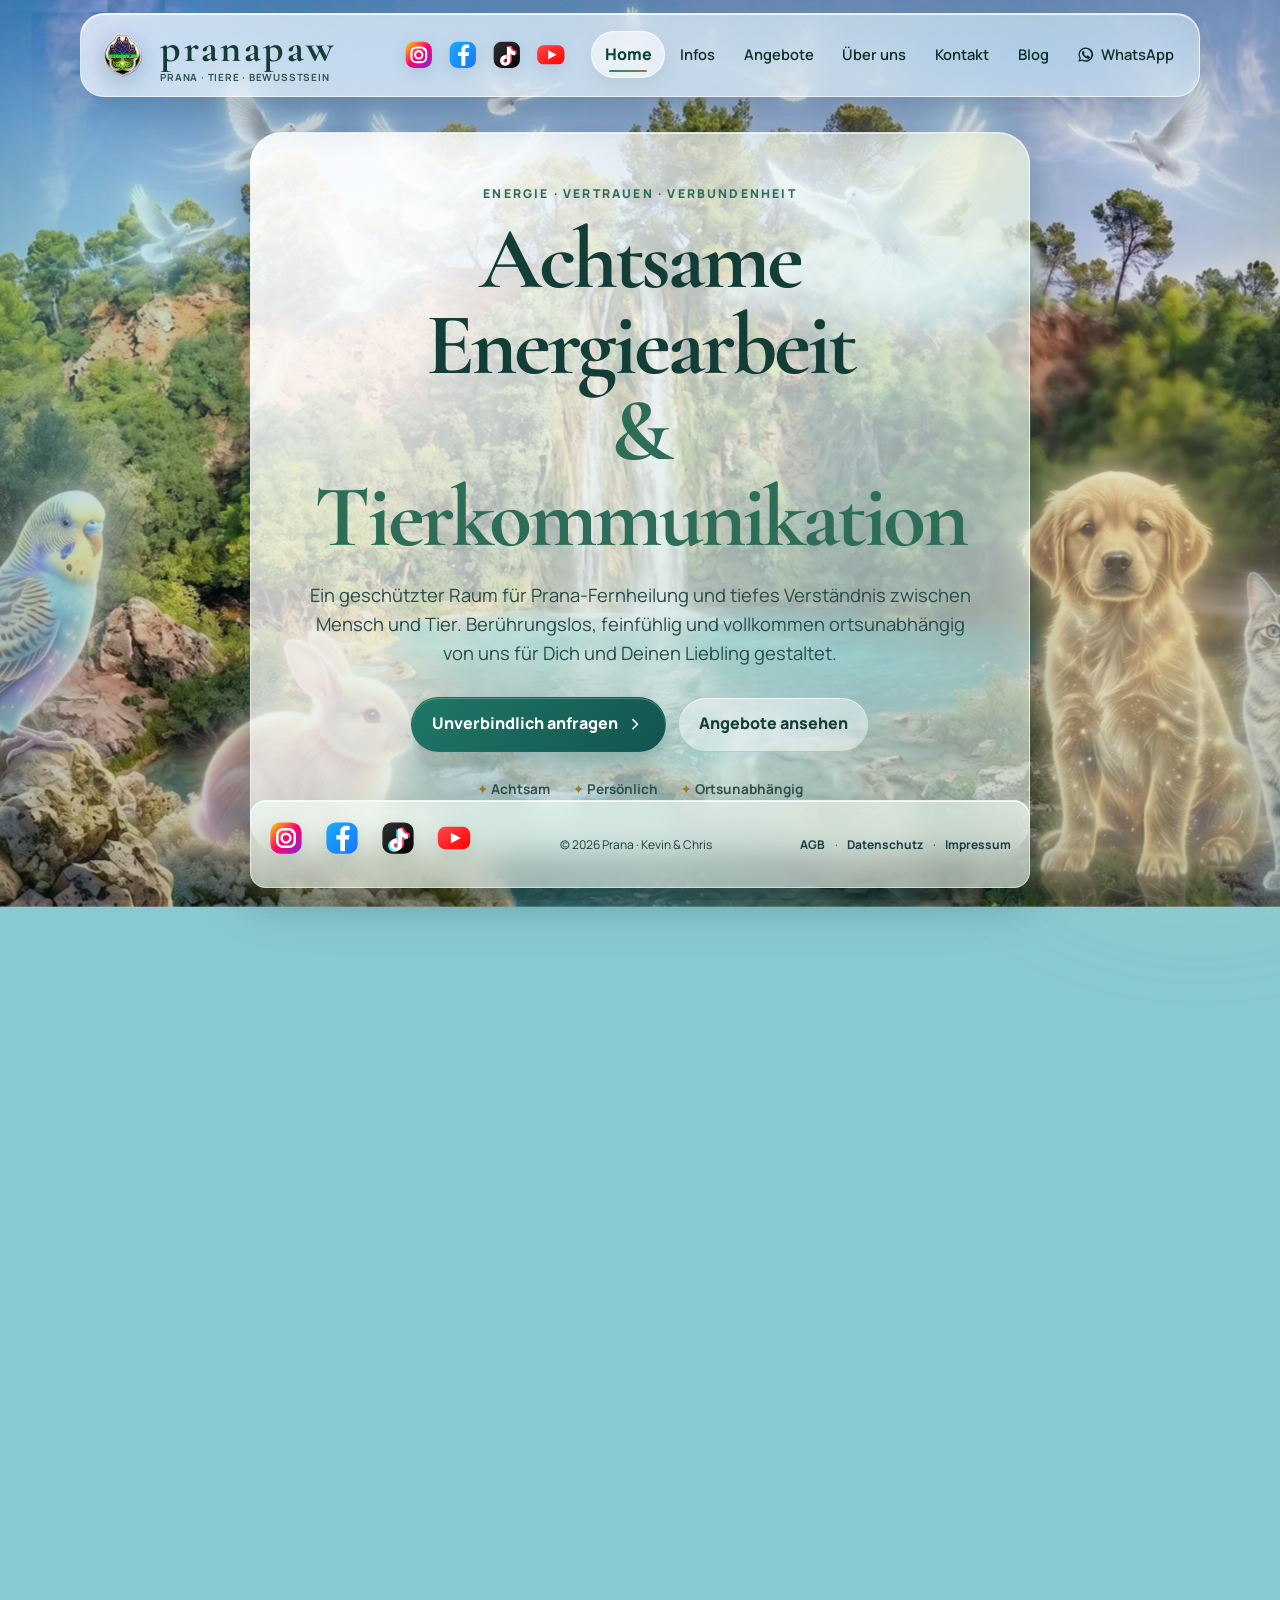
==== PRANAPAW/Webseite/index.html @ 528ae7ee "Update Google Tag (gtag.js) on website" ====
<!DOCTYPE html>

<html lang="de">
<head>
<!-- Google tag (gtag.js) -->
<script async src="https://www.googletagmanager.com/gtag/js?id=G-33EF6VWX2S"></script>
<script>
  window.dataLayer = window.dataLayer || [];
  function gtag(){dataLayer.push(arguments);}
  gtag('js', new Date());

  gtag('config', 'G-33EF6VWX2S');
</script>
<meta charset="utf-8"/>
<meta content="width=device-width, initial-scale=1, viewport-fit=cover" name="viewport"/>
<meta content="#173c35" name="theme-color"/>
<meta content="light" name="color-scheme"/>
<meta content="Prana Fernheilung und Tierkommunikation – achtsame, persönliche Begleitung für Mensch und Tier. Informationen, Angebote und Kontakt auf einen Blick." name="description"/>
<meta content="Prana, Fernheilung, Tierkommunikation, Energiearbeit, alternative Heilmethoden, energetische Begleitung, Podcast, Meditation, Mantren, Tagesimpulse" name="keywords"/>
<meta content="Kevin &amp; Chris" name="author"/>
<meta content="index,follow,max-image-preview:large" name="robots"/>
<meta content="website" property="og:type"/>
<meta content="de_DE" property="og:locale"/>
<meta content="Prana Fernheilung &amp; Tierkommunikation" property="og:title"/>
<meta content="Achtsame energetische Begleitung für Mensch und Tier." property="og:description"/>
<meta content="https://pranapaw.net/hintergrundbild.webp" property="og:image"/>
<meta content="Naturparadies mit Wasserfall, Vögeln und Haustieren" property="og:image:alt"/>
<meta content="summary_large_image" name="twitter:card"/>
<title>pranapaw | Achtsame Energiearbeit &amp; Tierkommunikation</title>
<link as="image" href="hintergrundbild.png" rel="preload" type="image/png"/>
<link as="image" href="pranapawlogon.png?v=12.0.0" rel="preload" type="image/png"/>
<link href="favicon.svg" rel="icon" type="image/svg+xml"/>
<link href="styles.css?v=13.0.0" rel="stylesheet"/>


<link href="https://pranapaw.net/" rel="canonical"/><link as="image" fetchpriority="high" href="hintergrundbild.webp" rel="preload" type="image/webp"/><script type="application/ld+json">{
  "@context": "https://schema.org",
  "@graph": [
    {
      "@type": "ProfessionalService",
      "@id": "https://pranapaw.net/#organization",
      "name": "pranapaw",
      "url": "https://pranapaw.net/",
      "logo": "https://pranapaw.net/pranapawlogon.webp",
      "image": "https://pranapaw.net/hintergrundbild.webp",
      "description": "Achtsame energetische Begleitung, Prana-Fernheilung und Tierkommunikation für Menschen und Tiere.",
      "founder": [
        {
          "@type": "Person",
          "name": "Kevin Maus"
        },
        {
          "@type": "Person",
          "name": "Chris"
        }
      ],
      "areaServed": [
        "DE",
        "AT",
        "CH"
      ],
      "availableLanguage": [
        "de"
      ],
      "address": {
        "@type": "PostalAddress",
        "addressLocality": "Wuppertal",
        "addressRegion": "Nordrhein-Westfalen",
        "addressCountry": "DE"
      }
    },
    {
      "@type": "WebSite",
      "@id": "https://pranapaw.net/#website",
      "url": "https://pranapaw.net/",
      "name": "pranapaw | Prana Fernheilung & Tierkommunikation",
      "publisher": {
        "@id": "https://pranapaw.net/#organization"
      }
    }
  ]
}</script>
<!-- Brevo Conversations / Tracker SDK -->
<script src="https://cdn.brevo.com/js/sdk-loader.js" async></script>
<script>
    // Version: 2.0
    window.Brevo = window.Brevo || [];
    Brevo.push([
        "init",
        {
            client_key: "kgikcm51mjjoqm9sl5q1edwg"
        }
    ]);
</script>
</head>
<body>
<!-- Global SVG definitions for 3D gradients -->
<svg aria-hidden="true" class="svg-defs" style="position: absolute; width: 0; height: 0; overflow: hidden;">
<defs>
<lineargradient id="facebook3d" x1="0%" x2="100%" y1="0%" y2="100%">
<stop offset="0%" stop-color="#18acfe"></stop>
<stop offset="100%" stop-color="#1877f2"></stop>
</lineargradient>
<lineargradient id="instagram3d" x1="0%" x2="100%" y1="0%" y2="100%">
<stop offset="0%" stop-color="#ffd600"></stop>
<stop offset="50%" stop-color="#ff0169"></stop>
<stop offset="100%" stop-color="#7a2bdb"></stop>
</lineargradient>
<lineargradient id="tiktok3d" x1="0%" x2="100%" y1="0%" y2="100%">
<stop offset="0%" stop-color="#333333"></stop>
<stop offset="100%" stop-color="#010101"></stop>
</lineargradient>
<lineargradient id="youtube3d" x1="0%" x2="100%" y1="0%" y2="100%">
<stop offset="0%" stop-color="#ff4a4a"></stop>
<stop offset="100%" stop-color="#ff0000"></stop>
</lineargradient>
</defs>
</svg>
<a class="skip-link" href="#main-content">Direkt zum Inhalt</a>
<div aria-hidden="true" class="site-background"></div>
<div aria-hidden="true" class="ambient ambient--one"></div>
<div aria-hidden="true" class="ambient ambient--two"></div>
<div aria-hidden="true" class="page-vignette"></div>
<header class="site-header" id="site-header">
<nav aria-label="Hauptnavigation" class="glass-nav">
<a aria-label="Zur Startseite von pranapaw" class="brand" data-nav-target="home" href="#home">
<span aria-hidden="true" class="brand__mark brand__mark--logo">
<img alt="" decoding="async" fetchpriority="high" height="512" src="pranapawlogon.webp" width="512"/>
</span>
<span class="brand__text">
<strong>pranapaw</strong>
<small>Prana · Tiere · Bewusstsein</small>
</span>
</a>
<!-- Header Social Network 3D Icons -->
<div aria-label="Social Media Kanäle" class="nav-socials">
<a aria-label="Instagram" class="nav-social-icon nav-social-icon--instagram" href="https://www.instagram.com/pranapaw/" rel="noopener noreferrer" target="_blank">
<svg aria-hidden="true" viewbox="0 0 64 64"><rect fill="url(#instagram3d)" height="50" rx="16" width="50" x="7" y="7"></rect><rect fill="none" height="28" rx="9" stroke="#fff" stroke-width="4" width="28" x="18" y="18"></rect><circle cx="32" cy="32" fill="none" r="7" stroke="#fff" stroke-width="4"></circle><circle cx="42.5" cy="21.5" fill="#fff" r="2.6"></circle></svg>
</a>
<a aria-label="Facebook" class="nav-social-icon nav-social-icon--facebook" href="https://www.facebook.com/profile.php?id=61591980972025" rel="noopener noreferrer" target="_blank">
<svg aria-hidden="true" viewbox="0 0 64 64"><rect fill="url(#facebook3d)" height="50" rx="15" width="50" x="7" y="7"></rect><path d="M36.8 53V34.5h6.3l.9-7.2h-7.2v-4.6c0-2.1.6-3.5 3.6-3.5h3.8v-6.4c-.7-.1-2.9-.3-5.6-.3-5.5 0-9.3 3.4-9.3 9.6v5.2H23v7.2h6.3V53h7.5Z" fill="#fff"></path></svg>
</a>
<a aria-label="TikTok" class="nav-social-icon nav-social-icon--tiktok" href="https://www.tiktok.com/@pranapaw.net?is_from_webapp=1&amp;sender_device=pc" rel="noopener noreferrer" target="_blank">
<svg aria-hidden="true" viewbox="0 0 64 64"><rect fill="url(#tiktok3d)" height="50" rx="15" width="50" x="7" y="7"></rect><path d="M37.5 17.2c1.2 5.2(4.2 8.3 9.4 9.1v7.2c-3.4.1-6.4-.9-9.2-2.9v12.7c0 7.8-8.5 12.5-15 8.5-7-4.3-5.7-15.1 2.1-18 1.8-.7 3.7-.8 5.6-.4v7.4c-3.8-1.2-6.7 1.6-5.8 4.4.7 2.2 3.4 3.1 5.2 1.7 1-.8 1.4-1.8 1.4-3.2V17.2h6.3Z" fill="#25f4ee" transform="translate(-2 1)"></path><path d="M39.5 16.2c1.2 5.2 4.2 8.3 9.4 9.1v7.2c-3.4.1-6.4-.9-9.2-2.9v12.7c0 7.8-8.5 12.5-15 8.5-7-4.3-5.7-15.1 2.1-18 1.8-.7 3.7-.8 5.6-.4v7.4c-3.8-1.2-6.7 1.6-5.8 4.4.7 2.2 3.4 3.1 5.2 1.7 1-.8 1.4-1.8 1.4-3.2V16.2h6.3Z" fill="#fe2c55" transform="translate(2 -1)"></path><path d="M38.5 16.7c1.2 5.2 4.2 8.3 9.4 9.1v7.2c-3.4.1-6.4-.9-9.2-2.9v12.7c0 7.8-8.5 12.5-15 8.5-7-4.3-5.7-15.1 2.1-18 1.8-.7 3.7-.8 5.6-.4v7.4c-3.8-1.2-6.7 1.6-5.8 4.4.7 2.2 3.4 3.1 5.2 1.7 1-.8 1.4-1.8 1.4-3.2V16.7h6.3Z" fill="#fff"></path></svg>
</a>
<a aria-label="YouTube" class="nav-social-icon nav-social-icon--youtube" href="https://www.youtube.com/channel/UCiZKtkiN6NNBimNv90Zta9g" rel="noopener noreferrer" target="_blank">
<svg aria-hidden="true" viewbox="0 0 64 64"><rect fill="url(#youtube3d)" height="36" rx="12" width="52" x="6" y="14"></rect><path d="M27 23.5 43 32 27 40.5v-17Z" fill="#fff"></path></svg>
</a>
</div>
<button aria-controls="primary-menu" aria-expanded="false" aria-label="Menü öffnen" class="menu-toggle" type="button">
<span></span>
<span></span>
<span></span>
</button>
<div class="nav-links" id="primary-menu">
<button aria-current="page" class="nav-link is-active" data-section="home" type="button">Home</button>
<button class="nav-link" data-section="infos" type="button">Infos</button>
<button class="nav-link" data-section="angebote" type="button">Angebote</button>
<button class="nav-link" data-section="ueber-uns" type="button">Über uns</button><button class="nav-link" data-section="kontakt" type="button">Kontakt</button>
<button class="nav-link" data-section="blog" type="button">Blog</button>
<button class="nav-link nav-link--whatsapp" data-section="whatsapp" type="button">
<svg aria-hidden="true" viewbox="0 0 24 24">
<path d="M12 2a9.8 9.8 0 0 0-8.5 14.8L2 22l5.4-1.4A10 10 0 1 0 12 2Zm0 17.9a8 8 0 0 1-4.1-1.1l-.3-.2-3.2.9.9-3.1-.2-.3A8 8 0 1 1 12 19.9Zm4.4-6c-.2-.1-1.4-.7-1.6-.8-.2-.1-.4-.1-.6.1-.2.2-.6.8-.8.9-.1.2-.3.2-.5.1-1.4-.7-2.4-1.4-3.3-3-.2-.3 0-.5.1-.6l.4-.5c.1-.2.2-.3.3-.5.1-.2 0-.4 0-.5l-.7-1.7c-.2-.4-.4-.4-.6-.4h-.5c-.2 0-.5.1-.7.3-.2.3-1 1-1 2.4 0 1.4 1 2.8 1.2 3 .1.2 2 3.1 4.9 4.3 1.8.8 2.5.8 3.4.7.5-.1 1.4-.6 1.6-1.1.2-.6.2-1 .2-1.1-.1-.2-.2-.2-.4-.3Z"></path>
</svg>
          WhatsApp
        </button>
</div>
</nav>
</header>
<main class="stage" id="main-content" tabindex="-1">
<section aria-labelledby="home-title" class="view is-active" data-view="" id="home">
<article class="glass-card glass-card--hero">
<p class="eyebrow">Energie · Vertrauen · Verbundenheit</p>
<h1 id="home-title">Achtsame Energiearbeit<br/><span>&amp; Tierkommunikation</span></h1>
<p class="lead">
          Ein geschützter Raum für Prana-Fernheilung und tiefes Verständnis zwischen Mensch und Tier. Berührungslos, feinfühlig und vollkommen ortsunabhängig von uns für Dich und Deinen Liebling gestaltet.
        </p>
<div class="hero-actions">
<button class="button button--primary" data-section-link="kontakt" type="button">
            Unverbindlich anfragen
            <svg aria-hidden="true" viewbox="0 0 24 24"><path d="m9 18 6-6-6-6"></path></svg>
</button>
<button class="button button--ghost" data-section-link="angebote" type="button">Angebote ansehen</button>
</div>
<div aria-label="Unsere Werte" class="trust-row">
<span><i aria-hidden="true">✦</i> Achtsam</span>
<span><i aria-hidden="true">✦</i> Persönlich</span>
<span><i aria-hidden="true">✦</i> Ortsunabhängig</span>
</div>
</article>
<!-- 1. SO FUNKTIONIERT ES (ABLAUF) -->
<article class="glass-card glass-card--wide" style="margin-top: 1.5rem;">
<p class="eyebrow">Ablauf</p>
<h2>Wie läuft eine Fernheilung oder Tierkommunikation ab?</h2>
<p class="section-intro" style="margin-bottom: 1.5rem;">
          Da wir auf energetischer Ebene arbeiten, spielt physische Distanz keine Rolle. Alles funktioniert bequem und stressfrei für Mensch und Tier von zu Hause aus.
        </p>
<div class="steps-grid" style="display: grid; grid-template-columns: repeat(auto-fit, minmax(240px, 1fr)); gap: 1.25rem;">
<div class="step-item" style="background: rgba(255, 255, 255, 0.35); padding: 1.25rem; border-radius: 1rem; border: 1px solid rgba(23, 60, 53, 0.08); box-shadow: inset 0 1px 0 rgba(255,255,255,0.5);">
<div class="step-num" style="font-size: 1.8rem; font-weight: 800; color: var(--forest-bright); margin-bottom: 0.5rem;">01</div>
<h4 style="margin-bottom: 0.5rem; color: var(--forest);">Unverbindliche Erstanfrage</h4>
<p style="font-size: 0.9rem; color: var(--ink-soft); line-height: 1.5; margin: 0;">Schildere uns ganz einfach Dein Anliegen oder das Deines Tiers per WhatsApp oder E-Mail.</p>
</div>
<div class="step-item" style="background: rgba(255, 255, 255, 0.35); padding: 1.25rem; border-radius: 1rem; border: 1px solid rgba(23, 60, 53, 0.08); box-shadow: inset 0 1px 0 rgba(255,255,255,0.5);">
<div class="step-num" style="font-size: 1.8rem; font-weight: 800; color: var(--forest-bright); margin-bottom: 0.5rem;">02</div>
<h4 style="margin-bottom: 0.5rem; color: var(--forest);">Verbindung &amp; Durchführung</h4>
<p style="font-size: 0.9rem; color: var(--ink-soft); line-height: 1.5; margin: 0;">Wir verbinden uns feinfühlig aus der Ferne mit Deinem Tier oder Deinem Energiefeld. Keine Anreise nötig.</p>
</div>
<div class="step-item" style="background: rgba(255, 255, 255, 0.35); padding: 1.25rem; border-radius: 1rem; border: 1px solid rgba(23, 60, 53, 0.08); box-shadow: inset 0 1px 0 rgba(255,255,255,0.5);">
<div class="step-num" style="font-size: 1.8rem; font-weight: 800; color: var(--forest-bright); margin-bottom: 0.5rem;">03</div>
<h4 style="margin-bottom: 0.5rem; color: var(--forest);">Protokoll &amp; Feedback</h4>
<p style="font-size: 0.9rem; color: var(--ink-soft); line-height: 1.5; margin: 0;">Du erhältst ein detailliertes Gesprächsprotokoll bzw. wir besprechen die Veränderungen gemeinsam.</p>
</div>
</div>
</article>
<!-- 2. HÄUFIGE FRAGEN (FAQ) -->
<article class="glass-card glass-card--wide" style="margin-top: 1.5rem; margin-bottom: 1.5rem;">
<p class="eyebrow">Fragen &amp; Antworten</p>
<h2>Häufig gestellte Fragen (FAQ)</h2>
<div class="faq-accordion" style="margin-top: 1.25rem; display: flex; flex-direction: column; gap: 0.75rem;">
<details class="faq-item" style="background: rgba(255, 255, 255, 0.35); border-radius: 0.75rem; border: 1px solid rgba(23, 60, 53, 0.08); padding: 1rem; box-shadow: inset 0 1px 0 rgba(255,255,255,0.5); cursor: pointer; transition: background 0.3s;">
<summary style="font-weight: 700; color: var(--forest); outline: none; list-style: none; display: flex; justify-content: space-between; align-items: center;">
<span>Wie kann Tierkommunikation aus der Ferne funktionieren?</span>
<span class="faq-arrow" style="font-size: 0.8rem; transition: transform 0.3s; color: var(--forest-bright);">▼</span>
</summary>
<p style="margin-top: 0.5rem; font-size: 0.9rem; color: var(--ink-soft); line-height: 1.5; cursor: default; margin-bottom: 0;">
              Intuitive Tierkommunikation nutzt feinstoffliche Schwingungen und Telepathie auf Herzens- und Frequenzebene. Da diese Energie grenzenlos wirkt, spielen Entfernungen keine Rolle – wir benötigen lediglich ein Foto, den Namen und das Alter Deines Tiers, um uns mit ihm zu verbinden.
            </p>
</details>
<details class="faq-item" style="background: rgba(255, 255, 255, 0.35); border-radius: 0.75rem; border: 1px solid rgba(23, 60, 53, 0.08); padding: 1rem; box-shadow: inset 0 1px 0 rgba(255,255,255,0.5); cursor: pointer; transition: background 0.3s;">
<summary style="font-weight: 700; color: var(--forest); outline: none; list-style: none; display: flex; justify-content: space-between; align-items: center;">
<span>Was ist der Unterschied zwischen Reiki und Pranaheilung?</span>
<span class="faq-arrow" style="font-size: 0.8rem; transition: transform 0.3s; color: var(--forest-bright);">▼</span>
</summary>
<p style="margin-top: 0.5rem; font-size: 0.9rem; color: var(--ink-soft); line-height: 1.5; cursor: default; margin-bottom: 0;">
              Während beim Reiki die universelle Lebensenergie meist durch das Auflegen der Hände kanalisiert wird, arbeitet die Pranaheilung (nach Grandmaster Choa Kok Sui) vollkommen berührungslos. Sie basiert auf dem gezielten Reinigen (Cleansing) des Energiekörpers von verbrauchter Energie vor der eigentlichen Energetisierung (Energizing).
            </p>
</details>
<details class="faq-item" style="background: rgba(255, 255, 255, 0.35); border-radius: 0.75rem; border: 1px solid rgba(23, 60, 53, 0.08); padding: 1rem; box-shadow: inset 0 1px 0 rgba(255,255,255,0.5); cursor: pointer; transition: background 0.3s;">
<summary style="font-weight: 700; color: var(--forest); outline: none; list-style: none; display: flex; justify-content: space-between; align-items: center;">
<span>Muss mein Tier während der Fernheilung ruhig liegen?</span>
<span class="faq-arrow" style="font-size: 0.8rem; transition: transform 0.3s; color: var(--forest-bright);">▼</span>
</summary>
<p style="margin-top: 0.5rem; font-size: 0.9rem; color: var(--ink-soft); line-height: 1.5; cursor: default; margin-bottom: 0;">
              Nein. Da die Arbeit rein energetisch auf feinstofflicher Ebene stattfindet, kann Dein Tier währenddessen schlafen, fressen oder spielen. Wir stimmen den Zeitpunkt der Sitzung jedoch gerne so ab, dass Euer Tier sich in einer entspannten Umgebung befindet.
            </p>
</details>
</div>
</article>
<aside aria-label="Willkommensgruß" class="floating-note">
<span aria-hidden="true" class="floating-note__icon">✧</span>
<div>
<strong>Schön, dass Du da bist.</strong>
<p>Kevin &amp; Chris begleiten Dich mit Ruhe, Respekt und offenem Herzen.</p>
</div>
</aside>
</section>
<section aria-labelledby="infos-title" class="view" data-view="" hidden="" id="infos">
<article class="glass-card glass-card--wide">
<p class="eyebrow">Wissen · Erfahrung · Vertrauen</p>
<h2 id="infos-title">Prana, Fernheilung &amp; Tierkommunikation verständlich erklärt.</h2>
<p class="section-intro">
          Hier findest Du die wichtigsten Grundlagen unserer Arbeit. Jeder Bereich öffnet einen eigenen
          Detailtext, damit Du Dich in Ruhe informieren kannst.
        </p>
<div class="info-accordion" data-accordion="">
<article class="info-panel is-open">
<button aria-expanded="true" class="info-panel__trigger" type="button">
<span>
<small>01</small>
<strong>Was ist Pranaenergie?</strong>
</span>
<span aria-hidden="true" class="info-panel__plus">+</span>
</button>
<div class="info-panel__content">
<p>
                Prana ist ein traditioneller Begriff für die feinstoffliche Lebensenergie, die in vielen
                spirituellen und energetischen Lehren als verbindende Kraft des Lebens beschrieben wird.
                Sie wird mit Vitalität, innerer Balance, Bewusstsein und Regeneration in Verbindung gebracht.
              </p>
<p>
                In unserer Arbeit verstehen wir Prana als achtsamen Fokus auf das energetische Wohlbefinden.
                Dabei geht es nicht um Druck oder starre Vorstellungen, sondern um Wahrnehmung, Ausgleich,
                Ruhe und die Stärkung eigener Ressourcen.
              </p>
</div>
</article>
<article class="info-panel">
<button aria-expanded="false" class="info-panel__trigger" type="button">
<span>
<small>02</small>
<strong>Wie funktioniert Fernheilung?</strong>
</span>
<span aria-hidden="true" class="info-panel__plus">+</span>
</button>
<div class="info-panel__content" hidden="">
<p>
                Fernheilung beschreibt eine energetische Begleitung, bei der kein gemeinsamer Ort nötig ist.
                Nach einem Vorgespräch richten wir die Aufmerksamkeit auf das vereinbarte Anliegen und arbeiten
                mit Intention, Wahrnehmung, Visualisierung und energetischen Impulsen.
              </p>
<p>
                Der Ablauf ist ruhig und transparent: Anliegen klären, Termin vereinbaren, energetische Sitzung
                durchführen und anschließend Rückmeldung geben. Die Erfahrung ist individuell und kann als
                entspannend, klärend oder stärkend wahrgenommen werden.
              </p>
</div>
</article>
<article class="info-panel">
<button aria-expanded="false" class="info-panel__trigger" type="button">
<span>
<small>03</small>
<strong>Was versteht man unter Tierkommunikation?</strong>
</span>
<span aria-hidden="true" class="info-panel__plus">+</span>
</button>
<div class="info-panel__content" hidden="">
<p>
                Tierkommunikation ist ein intuitiver, achtsamer Zugang zur Wahrnehmung eines Tieres. Im Mittelpunkt
                stehen mögliche Gefühle, Bedürfnisse, Bilder, Stimmungen oder Botschaften, die in einem konzentrierten
                inneren Dialog empfangen und anschließend verständlich zusammengefasst werden.
              </p>
<p>
                Sie kann dabei helfen, Situationen aus einer neuen Perspektive zu betrachten, ersetzt jedoch niemals
                tierärztliche Diagnostik, Training oder verhaltensmedizinische Unterstützung.
              </p>
</div>
</article>
<article class="info-panel">
<button aria-expanded="false" class="info-panel__trigger" type="button">
<span>
<small>04</small>
<strong>Wer ist Kevin &amp; Chris?</strong>
</span>
<span aria-hidden="true" class="info-panel__plus">+</span>
</button>
<div class="info-panel__content info-panel__content--portrait" hidden="">
<figure class="couple-portrait couple-portrait--info">
<div aria-hidden="true" class="couple-portrait__energy"></div>
<img alt="Kevin und Chris, das Team hinter pranapaw" decoding="async" height="543" loading="lazy" src="kevin-chris-pranapaw.webp" width="724"/>
<figcaption>
<strong>Kevin &amp; Chris</strong>
<span>Gemeinsam hinter pranapaw.</span>
</figcaption>
</figure>
<div class="info-panel__bio">
<p>
                Kevin und Chris verbinden ihre Erfahrungen in energetischer Arbeit, intuitiver Wahrnehmung,
                Tierkommunikation und persönlicher Begleitung. Im Vordergrund stehen Respekt, Ehrlichkeit,
                Achtsamkeit und ein verantwortungsvoller Umgang mit sensiblen Themen.
              </p>
<p>
                Jede Begleitung wird individuell abgestimmt. Wir hören zu, stellen klare Fragen und schaffen einen
                ruhigen Rahmen, in dem Mensch und Tier gleichermaßen gesehen werden.
              </p>
</div>
</div>
</article>
</div>
<div class="notice">
<strong>Wichtiger Hinweis:</strong>
          Unsere Leistungen ersetzen keine ärztliche, tierärztliche, psychotherapeutische oder heilpraktische Diagnose und Behandlung.
        </div>
</article>
</section>
<section aria-labelledby="angebote-title" class="view" data-view="" hidden="" id="angebote">
<article class="glass-card glass-card--wide">
<p class="eyebrow">Unsere Angebote</p>
<h2 id="angebote-title">Energetische Begleitung, abgestimmt auf Dich und Dein Tier.</h2>
<p class="section-intro">
          Unsere Leistungen können einzeln oder individuell kombiniert werden. Umfang und Ablauf stimmen wir
          vorab persönlich mit Dir ab.
        </p>
<div class="services-grid">
<article class="service-card service-card--large">
<div aria-hidden="true" class="service-card__symbol">✦</div>
<div>
<span class="tag">Prana</span>
<h3>Prana Fernheilung</h3>
<p>Energetische Unterstützung für Ausgleich, Schutz, Reinigung und Orientierung.</p>
<ul>
<li>Schutzschild</li>
<li>Chakrenausgleich</li>
<li>Auraausgleich</li>
<li>Clearing</li>
<li>Universelle Beratung</li>
</ul>
</div>
<button class="text-link" data-section-link="kontakt" type="button">Individuell anfragen <span>→</span></button>
</article>
<article class="service-card">
<div aria-hidden="true" class="service-card__symbol">◇</div>
<div>
<span class="tag">Tier &amp; Seele</span>
<h3>Tierkommunikation &amp; Channeln</h3>
<p>Intuitive Wahrnehmung von Stimmungen, Bedürfnissen, Botschaften und energetischen Zusammenhängen.</p>
</div>
<button class="text-link" data-section-link="kontakt" type="button">Gespräch anfragen <span>→</span></button>
</article>
<article class="service-card">
<div aria-hidden="true" class="service-card__symbol">☼</div>
<div>
<span class="tag">Einweihungen</span>
<h3>Energie-Einweihungen</h3>
<p>Individuell begleitete Einweihungen und vertiefende Energiearbeit.</p>
<ul>
<li>Reiki</li>
<li>Prana</li>
<li>Living Water</li>
<li>weitere Systeme nach Absprache</li>
</ul>
</div>
<button class="text-link" data-section-link="kontakt" type="button">Mehr erfahren <span>→</span></button>
</article>
<article class="service-card">
<div aria-hidden="true" class="service-card__symbol">◌</div>
<div>
<span class="tag">Individuell</span>
<h3>Kundenangepasste Meditationen</h3>
<p>Persönlich entwickelte Meditationen für ein bestimmtes Thema, Ziel oder einen Lebensabschnitt.</p>
</div>
<button class="text-link" data-section-link="kontakt" type="button">Meditation anfragen <span>→</span></button>
</article>
<article class="service-card">
<div aria-hidden="true" class="service-card__symbol">☾</div>
<div>
<span class="tag">Innere Reisen</span>
<h3>Traumreisen</h3>
<p>Geführte imaginative Reisen für Entspannung, innere Bilder, Ressourcen und neue Perspektiven.</p>
</div>
<button class="text-link" data-section-link="kontakt" type="button">Traumreise anfragen <span>→</span></button>
</article>
<article class="service-card">
<div aria-hidden="true" class="service-card__symbol">ॐ</div>
<div>
<span class="tag">Klang &amp; Fokus</span>
<h3>Mantren</h3>
<p>Persönlich abgestimmte Mantren für Konzentration, Ausrichtung, Ruhe und tägliche Praxis.</p>
</div>
<button class="text-link" data-section-link="kontakt" type="button">Mantra anfragen <span>→</span></button>
</article>
</div>
</article>
</section>
<section aria-labelledby="manifest-heading" class="view" data-view="" hidden="" id="ueber-uns">
<article class="glass-card glass-card--wide glass-card--manifest">
<header class="manifest-header">
<p class="eyebrow">Unser Leitsatz &amp; unsere Haltung</p>
<h2 id="manifest-heading">Liebe ist für uns die Antwort auf alle Fragen des Lebens.</h2>
<p class="manifest-deck">Ein Versprechen an Menschen, Tiere und die gesamte Schöpfung.</p>
</header>
<div class="manifest-layout">
<div class="manifest-content">
<blockquote class="manifest-quote">
<p>Wir glauben, dass Liebe, Dankbarkeit, Demut und Empathie selbst in den dunkelsten Momenten ein Licht entzünden können. Wo Hoffnung verloren scheint, kann ein aufrichtiges Herz der erste Schritt zu neuer Zuversicht sein.</p>
</blockquote>
<p>Wir glauben, dass das, was ewig ist und aus dem alles entstanden ist, auch heute in jedem Menschen, jedem Tier und in der gesamten Schöpfung gegenwärtig ist. Diese göttliche Verbundenheit erinnert uns daran, dass wir niemals wirklich voneinander getrennt oder allein sind.</p>
<div class="manifest-highlight-box">
<p><strong>Wir wissen, dass wir nicht die ganze Welt retten können.</strong> Doch wir glauben daran, dass jeder Mensch durch sein eigenes Leben ein Licht für andere sein kann. Wenn wir mit Liebe, Mitgefühl und Aufrichtigkeit vorangehen, können wir Menschen inspirieren und Hoffnung schenken. Oft genügt schon eine einzige Begegnung, um einen neuen Gedanken oder einen neuen Weg entstehen zu lassen.</p>
</div>
<p>Es geht für uns nicht darum, möglichst viel zu leisten oder möglichst viel zu bewirken. Viel wichtiger ist es, die Liebe und Dankbarkeit, die wir in unserem Herzen tragen, als Menschen, als Brüder, als Schwestern, als Freunde und als Begleiter ehrlich auszudrücken und mit anderen zu teilen.</p>
<p>Unser Wunsch ist es, mit Mitgefühl, Achtsamkeit und Liebe zu leben, zu lernen und anderen zu dienen – in dem Bewusstsein, dass jede liebevolle Begegnung die Welt ein kleines Stück heller machen kann.</p>
<p class="manifest-footer-text">Möge unser Leben und unser Wirken dazu beitragen, mehr Frieden, Hoffnung und Liebe in diese Welt zu bringen.</p>
<p class="manifest-amen">Amen.</p>
</div>
<figure class="couple-portrait couple-portrait--manifest">
<div aria-hidden="true" class="couple-portrait__energy"></div>
<img alt="Kevin und Chris sitzen gemeinsam auf einer Bank in einem sonnigen Wald" decoding="async" height="543" loading="lazy" src="kevin-chris-pranapaw.webp" width="724"/>
<figcaption>
<strong>Kevin &amp; Chris</strong>
<span>In Liebe &amp; Dankbarkeit für Dich und Dein Tier.</span>
</figcaption>
</figure>
</div>
<div class="manifest-actions">
<button class="button button--primary" data-section-link="kontakt" type="button">Persönlich Kontakt aufnehmen</button>
<button class="button button--ghost" data-section-link="angebote" type="button">Unsere Angebote ansehen</button>
</div>
</article>
</section><section aria-labelledby="kontakt-title" class="view" data-view="" hidden="" id="kontakt">
<article class="glass-card glass-card--contact">
<div class="contact-copy">
<p class="eyebrow">Persönlich für Dich da</p>
<h2 id="kontakt-title">Erzähl uns, was Dich bewegt.</h2>
<p>
            Sende uns eine unverbindliche Nachricht. Wir melden uns persönlich und besprechen in Ruhe,
            welcher nächste Schritt passend sein könnte.
          </p>
<div class="contact-facts">
<span><strong>Antwortzeit</strong> meist innerhalb von 48 Stunden</span>
<span><strong>Begleitung</strong> ortsunabhängig im deutschsprachigen Raum</span>
</div>
</div>
<form action="https://api.web3forms.com/submit" class="contact-form" id="contact-form" method="POST" novalidate="">
<input name="access_key" type="hidden" value="5f0d55ef-acdb-48d1-9844-66f8c4696e7a"/>
<input name="subject" type="hidden" value="Neue Anfrage über pranapaw.net"/>
<input name="from_name" type="hidden" value="pranapaw Website"/>
<input aria-hidden="true" autocomplete="off" class="botcheck" name="botcheck" tabindex="-1" type="checkbox"/>

<div class="field-row">
<label class="field">
<span>Name</span>
<input autocomplete="name" minlength="2" name="name" required="" type="text"/>
<small>Bitte gib Deinen Namen ein.</small>
</label>
<label class="field">
<span>E-Mail</span>
<input autocomplete="email" inputmode="email" name="email" required="" spellcheck="false" type="email"/>
<small>Bitte gib eine gültige E-Mail-Adresse ein.</small>
</label>
</div>
<label class="field">
<span>Worum geht es?</span>
<select name="topic" required="">
<option value="">Bitte auswählen</option>
<option>Prana Fernheilung</option>
<option>Tierkommunikation</option>
<option>Kombinierte Begleitung</option>
<option>Allgemeine Frage</option>
</select>
<small>Bitte wähle ein Thema aus.</small>
</label>
<label class="field">
<span>Deine Nachricht</span>
<textarea maxlength="2000" minlength="10" name="message" required="" rows="5"></textarea>
<small>Bitte schreibe mindestens 10 Zeichen.</small>
</label>
<label class="consent">
<input name="privacy" required="" type="checkbox"/>
<span>Ich habe die <a data-legal="datenschutz" href="#datenschutz">Datenschutzhinweise</a> gelesen und stimme der Verarbeitung meiner Angaben zur Kontaktaufnahme zu.</span>
</label>
<button class="button button--primary button--full" data-submit-label="Nachricht senden" type="submit">Nachricht senden</button>
<p aria-live="polite" class="form-status" id="form-status" role="status"></p>
</form>
</article>
</section>
<section aria-labelledby="blog-title" class="view" data-view="" hidden="" id="blog">
<article class="glass-card glass-card--wide blog-shell">
<!-- 1. HERO-BEREICH -->
<div class="blog-hero">
<div class="blog-hero__content">
<span class="eyebrow eyebrow--hero">pranapaw Blog</span>
<h2 class="blog-hero__title" id="blog-title">Impulse &amp; Wissen für Mensch, Tier und Seele</h2>
<p class="section-intro blog-hero__intro">
              Entdecke zeitlose Gedanken, Meditationen und fachliche Begleitung rund um feinstoffliche Energiearbeit, Tierkommunikation und einen bewussten Lebensweg.
            </p>
<div aria-label="Unsere Formate" class="trust-row trust-row--blog">
<span>🌿 Impulse</span>
<span>🎙️ Podcasts</span>
<span>🙏 Stille</span>
<span>📖 Weisheiten</span>
</div>
</div>
</div>
<!-- 2. IMPULS DES TAGES (INTERAKTIV) -->
<section aria-labelledby="impuls-heading" class="blog-section blog-section--impuls">
<h3 class="blog-section__title" id="impuls-heading">🌿 Impuls des Tages</h3>
<div aria-label="Tagesimpulse" class="blog-tabs" role="tablist">
<button aria-controls="panel-podcast" aria-selected="true" class="tab-trigger is-active" id="tab-podcast" role="tab">🎙️ Podcast</button>
<button aria-controls="panel-impuls" aria-selected="false" class="tab-trigger" id="tab-impuls" role="tab">🌿 Tagesimpuls</button>
<button aria-controls="panel-zitat" aria-selected="false" class="tab-trigger" id="tab-zitat" role="tab">❤️ Zitat</button>
<button aria-controls="panel-meditation" aria-selected="false" class="tab-trigger" id="tab-meditation" role="tab">🙏 Meditation</button>
<button aria-controls="panel-gedanke" aria-selected="false" class="tab-trigger" id="tab-gedanke" role="tab">📖 Gedanke</button>
<button aria-controls="panel-hauptartikel" aria-selected="false" class="tab-trigger" id="tab-hauptartikel" role="tab">📖 Fachbeitrag</button>
</div>
<div class="blog-tab-content">
<div aria-labelledby="tab-impuls" class="tab-panel" hidden="" id="panel-impuls" role="tabpanel">
<div aria-hidden="true" class="lotus-visual">❀</div>
<h4>Die heilende Kraft des Prana</h4>
<p>Prana ist die universelle Lebensenergie, die uns und unsere Tiere belebt. Wenn wir lernen, dieses unsichtbare Feld zu harmonisieren, können sich körperliche und emotionale Blockaden auf natürliche Weise lösen.</p>
<button class="text-link" data-blog-open="tagesimpuls-herzsprache" type="button">Impuls vollständig lesen <span>→</span></button>
</div>
<div aria-labelledby="tab-zitat" class="tab-panel" hidden="" id="panel-zitat" role="tabpanel">
<div aria-hidden="true" class="quote-visual">“</div>
<h4>Zitat des Tages: Energie folgt der Aufmerksamkeit</h4>
<blockquote class="blog-blockquote">
                "Wo deine Aufmerksamkeit hinströmt, dorthin fließt auch deine Lebenskraft."
              </blockquote>
<p class="quote-comment">— Grandmaster Choa Kok Sui. Ein universeller Leitspruch für bewusste Heilung und energetische Arbeit im Alltag.</p>
<button class="text-link" data-blog-open="zitat-lehrer" type="button">Gedanken zum Zitat lesen <span>→</span></button>
</div>
<div aria-labelledby="tab-meditation" class="tab-panel" hidden="" id="panel-meditation" role="tabpanel">
<div aria-hidden="true" class="meditation-visual">🧘</div>
<h4>Herz-Übung: Prana-Atmung zur Aura-Reinigung</h4>
<p>Eine einfache, aber hochwirksame 3-Minuten-Atemübung (Prana-Atmung), um deinen Energiekörper von Alltagsstress zu reinigen und neue Vitalität aufzunehmen.</p>
<button class="text-link" data-blog-open="meditation-herzbruecke" type="button">Übungsanleitung öffnen <span>→</span></button>
</div>
<div aria-labelledby="tab-gedanke" class="tab-panel" hidden="" id="panel-gedanke" role="tabpanel">
<div aria-hidden="true" class="thought-visual">🍃</div>
<h4>Persönlicher Gedanke: Die unsichtbaren Hände der Liebe</h4>
<p>Pranaheilung ist wie das Streicheln der Seele aus der Ferne. Ein persönlicher Gedanke darüber, wie Liebe und Prana über jede räumliche Distanz hinweg wirken.</p>
<button class="text-link" data-blog-open="gedanke-schnurren" type="button">Gedanken lesen <span>→</span></button>
</div>
<div aria-labelledby="tab-podcast" class="tab-panel is-active" id="panel-podcast" role="tabpanel">
<div class="blog-card blog-card--podcast-featured" style="margin: 0; background: none; border: 0; padding: 0; box-shadow: none;">
<div class="blog-card__meta">
<span class="tag tag--podcast">Folge 5 · Podcast</span>
<time datetime="2026-07-24">24. Juli 2026</time>
</div>
<h4>Was ist Pranaheilung?</h4>
<p>
                  Was ist Pranaheilung überhaupt? Und was ist der Unterschied zu Reiki? Erfahre, wie berührungslose Energiearbeit hilft, Blockaden zu lösen, deinen Energiekörper zu reinigen und deine Selbstheilungskräfte zu aktivieren.
                </p>
<audio class="podcast-player" controls="" preload="metadata" style="width: 100%; margin-top: 0.5rem; margin-bottom: 0.75rem;">
<source src="Was_ist_Pranaheilung.mp3" type="audio/mpeg"/>
                  Dein Browser unterstützt die Audiowiedergabe nicht.
                </audio>
<div class="blog-card__footer">
<span>Podcast · ca. 6 Minuten</span>
<button class="text-link" data-blog-open="was-ist-pranaheilung" type="button">Begleittext lesen <span>→</span></button>
</div>
</div>
</div>
<div aria-labelledby="tab-hauptartikel" class="tab-panel" hidden="" id="panel-hauptartikel" role="tabpanel">
<div class="blog-card blog-card--featured-article" style="margin: 0; background: none; border: 0; padding: 0; box-shadow: none;">
<div class="blog-card__meta">
<span class="tag tag--article">Hauptartikel · Fachbeitrag</span>
<time datetime="2026-07-21">21. Juli 2026</time>
</div>
<h4>Aspirin, Hausmittel oder Heilpflanzen? Auf der Suche nach der goldenen Mitte</h4>
<p>
                  Die langjährigen Begleiter wie Ibuprofen und Co. bringen Beipackzettel voller Risiken mit sich. Auf der anderen Seite lockt die Naturheilkunde. Wie finden wir die goldene Mitte im Dschungel der Ratschläge?
                </p>
<div class="blog-card__footer">
<span>Evergreen Content · 4 Min. Lesezeit</span>
<button class="text-link" data-blog-open="goldene-mitte" type="button">Fachartikel vollständig lesen <span>→</span></button>
</div>
</div>
</div>
</div>
</section>
<!-- 4. MEDIEN-ARCHIV -->
<section aria-labelledby="archive-heading" class="blog-section">
<h3 class="blog-section__title" id="archive-heading">📦 Medien-Archiv</h3>
<div aria-label="Medien-Archiv" class="blog-tabs" role="tablist">
<button aria-controls="panel-archive-podcast" aria-selected="false" class="tab-trigger" id="tab-archive-podcast" role="tab">📻 Podcast-Archiv</button>
<button aria-controls="panel-archive-artikel" aria-selected="false" class="tab-trigger" id="tab-archive-artikel" role="tab">✍️ Artikel-Archiv</button>
<button aria-controls="panel-archive-meditation" aria-selected="false" class="tab-trigger" id="tab-archive-meditation" role="tab">🧘 Meditationen</button>
<button aria-controls="panel-archive-themen" aria-selected="false" class="tab-trigger" id="tab-archive-themen" role="tab">🔍 Themenübersicht</button>
</div>
<div class="blog-tab-content blog-tab-content--collapsible">
<!-- Tab Panel: Podcast-Archiv -->
<div aria-labelledby="tab-archive-podcast" class="tab-panel" hidden="" id="panel-archive-podcast" role="tabpanel">
<div class="podcast-archive-grid">
<div class="archive-card">
<div class="archive-card__header">
<div class="archive-card__title-group">
<span class="archive-card__meta">Folge 4</span>
<h4>Auf der Suche nach der goldenen Mitte</h4>
</div>
<span class="archive-card__toggle-icon">▶</span>
</div>
<div class="archive-card__body">
<p>Über die Balance zwischen allopathischen Medikamenten, Phytotherapie und der Weisheit von Hausmitteln im Alltag.</p>
<audio class="podcast-player" controls="" preload="metadata">
<source src="podcast-goldene-mitte.mp3" type="audio/mpeg"/>
                      Dein Browser unterstützt die Audiowiedergabe nicht.
                    </audio>
<button class="text-link" data-blog-open="goldene-mitte" type="button">Begleittext lesen <span>→</span></button>
</div>
</div>
<div class="archive-card">
<div class="archive-card__header">
<div class="archive-card__title-group">
<span class="archive-card__meta">Folge 3</span>
<h4>Dankbarkeit als heilsame Frequenz für Tiere</h4>
</div>
<span class="archive-card__toggle-icon">▶</span>
</div>
<div class="archive-card__body">
<p>Warum Dankbarkeit ein machtvolles Werkzeug für deine energetische Gesundheit ist, wie sie dein Energiefeld beeinflusst und wie du sie gemeinsam mit deinen Tieren kultivieren kannst.</p>
<audio class="podcast-player" controls="" preload="metadata">
<source src="podcast-dankbarkeit.mp3" type="audio/mpeg"/>
                      Dein Browser unterstützt die Audiowiedergabe nicht.
                    </audio>
<button class="text-link" data-blog-open="dankbarkeit" type="button">Begleittext lesen <span>→</span></button>
</div>
</div>
<div class="archive-card">
<div class="archive-card__header">
<div class="archive-card__title-group">
<span class="archive-card__meta">Folge 2</span>
<h4>Ursache und Wirkung — Die universellen Gesetze</h4>
</div>
<span class="archive-card__toggle-icon">▶</span>
</div>
<div class="archive-card__body">
<p>Wie energetische Ursachen unser körperliches und emotionales Befinden beeinflussen und wie wir darauf einwirken können.</p>
<audio class="podcast-player" controls="" preload="metadata">
<source src="Ursache_und_Wirkung.mp3" type="audio/mpeg"/>
                      Dein Browser unterstützt die Audiowiedergabe nicht.
                    </audio>
<button class="text-link" data-blog-open="podcast-ursache" type="button">Begleittext lesen <span>→</span></button>
</div>
</div>
<div class="archive-card">
<div class="archive-card__header">
<div class="archive-card__title-group">
<span class="archive-card__meta">Folge 1</span>
<h4>Echte Heilenergie oder nur der Placeboeffekt?</h4>
</div>
<span class="archive-card__toggle-icon">▶</span>
</div>
<div class="archive-card__body">
<p>Ein ehrlicher und tiefer Blick auf das Zusammenspiel von Geist, Glauben und messbarer energetischer Wirkung.</p>
<audio class="podcast-player" controls="" preload="metadata">
<source src="Placebo vs. Pranaheilung.mp3" type="audio/mpeg"/>
                      Dein Browser unterstützt die Audiowiedergabe nicht.
                    </audio>
<button class="text-link" data-blog-open="podcast-placebo" type="button">Begleittext lesen <span>→</span></button>
</div>
</div>
</div>
</div>
<!-- Tab Panel: Artikel-Archiv -->
<div aria-labelledby="tab-archive-artikel" class="tab-panel" hidden="" id="panel-archive-artikel" role="tabpanel">
<div class="podcast-archive-grid">
<div class="archive-card">
<div class="archive-card__header">
<div class="archive-card__title-group">
<span class="archive-card__meta">Beitrag</span>
<h4>Pranaheilung vs. Schulmedizin</h4>
</div>
<span class="archive-card__toggle-icon">▶</span>
</div>
<div class="archive-card__body">
<p>Ein verantwortungsvoller Vergleich zwischen energetischer Begleitung und der klassischen Schulmedizin. Wie sich beide Ansätze ideal ergänzen können.</p>
<button class="text-link" data-blog-open="podcast" type="button">Beitrag vollständig lesen <span>→</span></button>
</div>
</div>
<div class="archive-card">
<div class="archive-card__header">
<div class="archive-card__title-group">
<span class="archive-card__meta">Tagesimpuls</span>
<h4>Die Geschichte der Lotusblüte</h4>
</div>
<span class="archive-card__toggle-icon">▶</span>
</div>
<div class="archive-card__body">
<p>Über Wachstum, Klarheit und die tiefe Symbolik der Lotusblüte, die aus dem tiefsten Schlamm unberührt zum Licht emporwächst.</p>
<button class="text-link" data-blog-open="lotus" type="button">Impuls vollständig lesen <span>→</span></button>
</div>
</div>
<div class="archive-card">
<div class="archive-card__header">
<div class="archive-card__title-group">
<span class="archive-card__meta">Beitrag</span>
<h4>Tierkommunikation einfach erklärt</h4>
</div>
<span class="archive-card__toggle-icon">▶</span>
</div>
<div class="archive-card__body">
<p>Wie Tiere über Gefühle und Bilder kommunizieren und wie wir lernen können, diese feinen Botschaften achtsam zu empfangen.</p>
<button class="text-link" data-blog-open="tierkommunikation-erklaert" type="button">Artikel lesen <span>→</span></button>
</div>
</div>
<div class="archive-card">
<div class="archive-card__header">
<div class="archive-card__title-group">
<span class="archive-card__meta">Beitrag</span>
<h4>Liebe als Weg des Lebens — Mit Ängsten umgehen</h4>
</div>
<span class="archive-card__toggle-icon">▶</span>
</div>
<div class="archive-card__body">
<p>Wie Liebe uns hilft, Ängste im Alltag und in Krisen anzunehmen und sie sanft in Zuversicht und Vertrauen zu wandeln.</p>
<button class="text-link" data-blog-open="liebe-lebensweg" type="button">Artikel lesen <span>→</span></button>
</div>
</div>
<div class="archive-card">
<div class="archive-card__header">
<div class="archive-card__title-group">
<span class="archive-card__meta">Praxis</span>
<h4>Erdungsübungen für Mensch und Tier</h4>
</div>
<span class="archive-card__toggle-icon">▶</span>
</div>
<div class="archive-card__body">
<p>Praktische Übungen, um die energetische Erdung im Alltag zu stärken und gemeinsam mit deinem Tier Ruhe zu finden.</p>
<button class="text-link" data-blog-open="erdung" type="button">Artikel lesen <span>→</span></button>
</div>
</div>
</div>
</div>
<!-- Tab Panel: Meditationsbibliothek -->
<div aria-labelledby="tab-archive-meditation" class="tab-panel" hidden="" id="panel-archive-meditation" role="tabpanel">
<p class="blog-section__intro" style="margin-top: 0; margin-bottom: 1.5rem;">Kleine geführte Übungen und Stillephasen für deinen energetischen Ausgleich im Alltag.</p>
<div class="coming-soon-box">
<span class="coming-soon-badge">Coming Soon!</span>
<p>Freue dich auf eine Auswahl geführter Atem- und Herzmeditationen für Mensch und Tier, die in Kürze hier zum direkten Anhören bereitstehen.</p>
</div>
</div>
<!-- Tab Panel: Themenübersicht -->
<div aria-labelledby="tab-archive-themen" class="tab-panel" hidden="" id="panel-archive-themen" role="tabpanel">
<p class="blog-section__intro" style="margin-top: 0; margin-bottom: 1.5rem;">Stöbere gezielt in unseren verschiedenen inhaltlichen Themenschwerpunkten:</p>
<div class="topic-grid">
<button class="topic-pill" data-blog-open="topic-prana" type="button">
<span class="topic-pill__icon">✨</span>
<strong>Pranaheilung</strong>
<small>Energiearbeit &amp; Begleitung</small>
</button>
<button class="topic-pill" data-blog-open="topic-tier" type="button">
<span class="topic-pill__icon">🐾</span>
<strong>Tierkommunikation</strong>
<small>Verbindung &amp; Empathie</small>
</button>
<button class="topic-pill" data-blog-open="topic-glaube" type="button">
<span class="topic-pill__icon">❤️</span>
<strong>Glaube &amp; Vertrauen</strong>
<small>Spiritualität &amp; Weg</small>
</button>
<button class="topic-pill" data-blog-open="topic-natur" type="button">
<span class="topic-pill__icon">🍃</span>
<strong>Natur &amp; Rhythmen</strong>
<small>Klarheit &amp; Naturkraft</small>
</button>
<button class="topic-pill" data-blog-open="topic-meditation" type="button">
<span class="topic-pill__icon">🧘</span>
<strong>Meditation &amp; Stille</strong>
<small>Achtsamkeit &amp; Ruhe</small>
</button>
</div>
</div>
</div>
</section>
<!-- 9. NEWSLETTER -->
<section aria-labelledby="newsletter-heading" class="blog-section blog-section--newsletter">
<div class="newsletter-card">
<div class="newsletter-card__content">
<h3 id="newsletter-heading">💌 Keine neuen Impulse verpassen</h3>
<p>Abonniere unseren kostenfreien Newsletter und erhalte regelmäßig inspirierende Tagesimpulse, Podcast-Ankündigungen und exklusive Gedanken direkt in dein Postfach.</p>
<form class="newsletter-form" id="newsletter-blog-form">
<div class="form-group-row">
<input aria-label="Vorname" placeholder="Dein Vorname" required="" type="text"/>
<input aria-label="E-Mail-Adresse" placeholder="Deine E-Mail-Adresse" required="" type="email"/>
</div>
<div class="form-privacy">
<input id="newsletter-blog-check" required="" type="checkbox"/>
<label for="newsletter-blog-check">Ich stimme zu, dass pranapaw mir E-Mails sendet. Abmeldung ist jederzeit möglich. <a href="#datenschutz" onclick="event.preventDefault(); document.getElementById('legal-dialog').querySelector('#legal-title').textContent = 'Datenschutzerklärung'; document.getElementById('legal-dialog').querySelector('#legal-content').innerHTML = 'Hier stünde die Datenschutzerklärung...'; if (typeof document.getElementById('legal-dialog').showModal === 'function') { document.getElementById('legal-dialog').showModal(); } else { document.getElementById('legal-dialog').setAttribute('open', ''); }">Datenschutzerklärung</a>.</label>
</div>
<button class="button button--primary" type="submit">Jetzt kostenfrei abonnieren</button>
</form>
</div>
</div>
</section>
</article>
</section>
<section aria-labelledby="whatsapp-title" class="view" data-view="" hidden="" id="whatsapp">
<article class="glass-card glass-card--split">
<div>
<p class="eyebrow">Direkter Kontakt</p>
<h2 id="whatsapp-title">Schreib uns über WhatsApp.</h2>
<p class="section-intro">
            Für eine kurze Anfrage kannst Du uns bequem eine Nachricht senden.
            Persönliche oder sensible Details besprechen wir anschließend in einem geschützten Rahmen.
          </p>
<a class="button button--whatsapp" href="https://wa.me/4915117278244?text=Hallo%20Kevin%20und%20Chris%2C%20ich%20interessiere%20mich%20f%C3%BCr%20eure%20Begleitung." rel="noopener noreferrer" target="_blank">
<svg aria-hidden="true" viewbox="0 0 24 24"><path d="M12 2a9.8 9.8 0 0 0-8.5 14.8L2 22l5.4-1.4A10 10 0 1 0 12 2Zm0 17.9a8 8 0 0 1-4.1-1.1l-.3-.2-3.2.9.9-3.1-.2-.3A8 8 0 1 1 12 19.9Zm4.4-6c-.2-.1-1.4-.7-1.6-.8-.2-.1-.4-.1-.6.1-.2.2-.6.8-.8.9-.1.2-.3.2-.5.1-1.4-.7-2.4-1.4-3.3-3-.2-.3 0-.5.1-.6l.4-.5c.1-.2.2-.3.3-.5.1-.2 0-.4 0-.5l-.7-1.7c-.2-.4-.4-.4-.6-.4h-.5c-.2 0-.5.1-.7.3-.2.3-1 1-1 2.4 0 1.4 1 2.8 1.2 3 .1.2 2 3.1 4.9 4.3 1.8.8 2.5.8 3.4.7.5-.1 1.4-.6 1.6-1.1.2-.6.2-1 .2-1.1-.1-.2-.2-.2-.4-.3Z"></path></svg>
            WhatsApp öffnen
          </a>
<p class="microcopy">WhatsApp: 0151 17278244 · Deutschland</p>
</div>
<div aria-hidden="true" class="energy-orb">
<div class="energy-orb__core">♥</div>
<span class="orbit orbit--one"></span>
<span class="orbit orbit--two"></span>
<span class="orbit orbit--three"></span>
</div>
</article>
</section>
</main>
<footer class="site-footer">
<!-- Footer Social Network 3D Icons -->
<div aria-label="Social Media Kanäle" class="footer-socials">
<a aria-label="Instagram" class="footer-social-icon footer-social-icon--instagram" href="https://www.instagram.com/pranapaw/" rel="noopener noreferrer" target="_blank">
<svg aria-hidden="true" viewbox="0 0 64 64"><rect fill="url(#instagram3d)" height="50" rx="16" width="50" x="7" y="7"></rect><rect fill="none" height="28" rx="9" stroke="#fff" stroke-width="4" width="28" x="18" y="18"></rect><circle cx="32" cy="32" fill="none" r="7" stroke="#fff" stroke-width="4"></circle><circle cx="42.5" cy="21.5" fill="#fff" r="2.6"></circle></svg>
</a>
<a aria-label="Facebook" class="footer-social-icon footer-social-icon--facebook" href="https://www.facebook.com/profile.php?id=61591980972025" rel="noopener noreferrer" target="_blank">
<svg aria-hidden="true" viewbox="0 0 64 64"><rect fill="url(#facebook3d)" height="50" rx="15" width="50" x="7" y="7"></rect><path d="M36.8 53V34.5h6.3l.9-7.2h-7.2v-4.6c0-2.1.6-3.5 3.6-3.5h3.8v-6.4c-.7-.1-2.9-.3-5.6-.3-5.5 0-9.3 3.4-9.3 9.6v5.2H23v7.2h6.3V53h7.5Z" fill="#fff"></path></svg>
</a>
<a aria-label="TikTok" class="footer-social-icon footer-social-icon--tiktok" href="https://www.tiktok.com/@pranapaw.net?is_from_webapp=1&amp;sender_device=pc" rel="noopener noreferrer" target="_blank">
<svg aria-hidden="true" viewbox="0 0 64 64"><rect fill="url(#tiktok3d)" height="50" rx="15" width="50" x="7" y="7"></rect><path d="M37.5 17.2c1.2 5.2 4.2 8.3 9.4 9.1v7.2c-3.4.1-6.4-.9-9.2-2.9v12.7c0 7.8-8.5 12.5-15 8.5-7-4.3-5.7-15.1 2.1-18 1.8-.7 3.7-.8 5.6-.4v7.4c-3.8-1.2-6.7 1.6-5.8 4.4.7 2.2 3.4 3.1 5.2 1.7 1-.8 1.4-1.8 1.4-3.2V17.2h6.3Z" fill="#25f4ee" transform="translate(-2 1)"></path><path d="M39.5 16.2c1.2 5.2 4.2 8.3 9.4 9.1v7.2c-3.4.1-6.4-.9-9.2-2.9v12.7c0 7.8-8.5 12.5-15 8.5-7-4.3-5.7-15.1 2.1-18 1.8-.7 3.7-.8 5.6-.4v7.4c-3.8-1.2-6.7 1.6-5.8 4.4.7 2.2 3.4 3.1 5.2 1.7 1-.8 1.4-1.8 1.4-3.2V16.2h6.3Z" fill="#fe2c55" transform="translate(2 -1)"></path><path d="M38.5 16.7c1.2 5.2 4.2 8.3 9.4 9.1v7.2c-3.4.1-6.4-.9-9.2-2.9v12.7c0 7.8-8.5 12.5-15 8.5-7-4.3-5.7-15.1 2.1-18 1.8-.7 3.7-.8 5.6-.4v7.4c-3.8-1.2-6.7 1.6-5.8 4.4.7 2.2 3.4 3.1 5.2 1.7 1-.8 1.4-1.8 1.4-3.2V16.7h6.3Z" fill="#fff"></path></svg>
</a>
<a aria-label="YouTube" class="footer-social-icon footer-social-icon--youtube" href="https://www.youtube.com/channel/UCiZKtkiN6NNBimNv90Zta9g" rel="noopener noreferrer" target="_blank">
<svg aria-hidden="true" viewbox="0 0 64 64"><rect fill="url(#youtube3d)" height="36" rx="12" width="52" x="6" y="14"></rect><path d="M27 23.5 43 32 27 40.5v-17Z" fill="#fff"></path></svg>
</a>
</div>
<p>© <span id="year"></span> Prana · Kevin &amp; Chris</p>
<nav aria-label="Rechtliche Navigation">
<button data-legal="agb" type="button">AGB</button>
<span aria-hidden="true">·</span>
<button data-legal="datenschutz" type="button">Datenschutz</button>
<span aria-hidden="true">·</span>
<button data-legal="impressum" type="button">Impressum</button>
</nav>
</footer>
<dialog aria-labelledby="blog-dialog-title" class="legal-dialog" id="blog-dialog">
<div class="legal-dialog__surface">
<button aria-label="Blogbeitrag schließen" class="dialog-close dialog-close--blog" type="button">×</button>
<p class="eyebrow">pranapaw Blog</p>
<h2 id="blog-dialog-title"></h2>
<div id="blog-dialog-content"></div>
</div>
</dialog>
<dialog aria-labelledby="legal-title" class="legal-dialog" id="legal-dialog">
<div class="legal-dialog__surface">
<button aria-label="Dialog schließen" class="dialog-close" type="button">×</button>
<p class="eyebrow">Rechtliches</p>
<h2 id="legal-title"></h2>
<div id="legal-content"></div>
</div>
</dialog>
<noscript>
<div class="noscript">Bitte aktiviere JavaScript, damit die Navigation und Inhaltswechsel funktionieren.</div>
</noscript>
<script defer="" src="script.js?v=13.0.0"></script>
<a aria-label="pranapaw über WhatsApp kontaktieren" class="mobile-whatsapp-cta" href="https://wa.me/4915117278244?text=Hallo%20Kevin%20und%20Chris%2C%20ich%20habe%20eine%20Frage%20zu%20pranapaw." rel="noopener noreferrer" target="_blank"><span aria-hidden="true">✦</span> WhatsApp</a></body>
</html>
---- PRANAPAW/Webseite/styles.css ----
@import url("https://fonts.googleapis.com/css2?family=Cormorant+Garamond:wght@600;700&family=Manrope:wght@400;500;600;700&display=swap");

:root {
  --ink: #102f2b;
  --ink-soft: #31534c;
  --cream: #fffdf6;
  --gold: #dcc67d;
  --gold-deep: #9a7b2c;
  --aqua: #63d9d1;
  --aqua-deep: #168e91;
  --forest: #173c35;
  --forest-bright: #2e6d58;
  --glass: rgba(246, 255, 249, 0.67);
  --glass-strong: rgba(255, 255, 255, 0.78);
  --glass-border: rgba(255, 255, 255, 0.62);
  --shadow: 0 28px 70px rgba(8, 35, 33, 0.28), 0 8px 24px rgba(10, 62, 56, 0.14);
  --radius-xl: 2rem;
  --radius-lg: 1.35rem;
  --header-height: 5.25rem;
  --ease: cubic-bezier(.2, .8, .2, 1);
}

*,
*::before,
*::after {
  box-sizing: border-box;
}

html {
  min-width: 320px;
  scroll-behavior: smooth;
}

body {
  min-height: 100svh;
  margin: 0;
  overflow-x: hidden;
  color: var(--ink);
  background: #89c9d1;
  font-family: "Manrope", system-ui, -apple-system, BlinkMacSystemFont, "Segoe UI", sans-serif;
  line-height: 1.6;
  -webkit-font-smoothing: antialiased;
  text-rendering: optimizeLegibility;
}

button,
input,
select,
textarea {
  font: inherit;
}

button,
a {
  -webkit-tap-highlight-color: transparent;
}

button {
  color: inherit;
}

a {
  color: inherit;
}

::selection {
  color: #fff;
  background: var(--forest-bright);
}

.site-background {
  position: fixed;
  inset: 0;
  z-index: -5;
  background-image: url("hintergrundbild.webp");
  background-position: center;
  background-size: cover;
  transform: scale(1.015);
}

.site-background::after {
  position: absolute;
  inset: 0;
  content: "";
  background:
    linear-gradient(180deg, rgba(21, 66, 72, 0.06), rgba(9, 42, 38, 0.2)),
    radial-gradient(circle at 50% 40%, rgba(255, 255, 255, 0.12), transparent 58%);
}

.page-vignette {
  position: fixed;
  inset: 0;
  z-index: -3;
  pointer-events: none;
  box-shadow: inset 0 0 160px rgba(5, 36, 35, 0.24);
}

.ambient {
  position: fixed;
  z-index: -2;
  width: 26rem;
  aspect-ratio: 1;
  border-radius: 50%;
  opacity: 0.25;
  filter: blur(80px);
  pointer-events: none;
  animation: ambient-float 12s var(--ease) infinite alternate;
}

.ambient--one {
  top: 10%;
  left: -9rem;
  background: #6ce6df;
}

.ambient--two {
  right: -8rem;
  bottom: 5%;
  background: #f8d990;
  animation-delay: -5s;
}

.skip-link {
  position: fixed;
  top: 0.5rem;
  left: 0.5rem;
  z-index: 100;
  padding: 0.7rem 1rem;
  border-radius: 0.7rem;
  color: #fff;
  background: var(--forest);
  transform: translateY(-150%);
  transition: transform 180ms ease;
}

.skip-link:focus {
  transform: translateY(0);
}

.site-header {
  position: fixed;
  top: max(0.8rem, env(safe-area-inset-top));
  right: 0;
  left: 0;
  z-index: 50;
  padding-inline: clamp(0.75rem, 3vw, 2rem);
}

.glass-nav {
  display: flex;
  align-items: center;
  justify-content: space-between;
  width: min(1120px, 100%);
  min-height: var(--header-height);
  margin-inline: auto;
  padding: 0.65rem 0.75rem 0.65rem 1rem;
  border: 1px solid rgba(255, 255, 255, 0.62);
  border-radius: 1.5rem;
  background: linear-gradient(145deg, rgba(255, 255, 255, 0.72), rgba(230, 250, 246, 0.48));
  box-shadow: 0 16px 45px rgba(9, 52, 48, 0.2), inset 0 1px 0 rgba(255, 255, 255, 0.86);
  -webkit-backdrop-filter: blur(22px) saturate(135%);
  backdrop-filter: blur(22px) saturate(135%);
}

.brand {
  display: inline-flex;
  gap: 0.7rem;
  align-items: center;
  color: var(--forest);
  text-decoration: none;
}

.brand__mark {
  display: grid;
  flex: 0 0 auto;
  width: clamp(3.25rem, 4vw, 4rem);
  aspect-ratio: 1;
  place-items: center;
}

.brand__mark--logo {
  position: relative;
  isolation: isolate;
  border-radius: 1rem;
  filter: drop-shadow(0 8px 14px rgba(8, 45, 39, 0.22));
  transition: transform 220ms var(--ease), filter 220ms ease;
}

.brand__mark--logo::before {
  position: absolute;
  inset: 10%;
  z-index: -1;
  border-radius: 50%;
  content: "";
  background: radial-gradient(circle, rgba(117, 233, 213, 0.36), rgba(139, 120, 255, 0.16) 52%, transparent 74%);
  filter: blur(8px);
  opacity: 0.82;
}

.brand__mark--logo img {
  display: block;
  width: 100%;
  height: 100%;
  object-fit: contain;
  object-position: center;
  user-select: none;
  -webkit-user-drag: none;
}

.brand:hover .brand__mark--logo,
.brand:focus-visible .brand__mark--logo {
  transform: translateY(-1px) scale(1.035);
  filter: drop-shadow(0 10px 18px rgba(8, 45, 39, 0.28));
}

.brand__text {
  display: grid;
  line-height: 1.05;
}

.brand__text strong {
  font-family: "Cormorant Garamond", Georgia, serif;
  font-size: 2.5rem;
  letter-spacing: 0.06em;
}

.brand__text small {
  margin-top: 0.2rem;
  color: var(--ink-soft);
  font-size: 0.62rem;
  font-weight: 700;
  letter-spacing: 0.08em;
  text-transform: uppercase;
}

.nav-links {
  display: flex;
  gap: 0.15rem;
  align-items: center;
}

.nav-link {
  position: relative;
  min-height: 2.8rem;
  padding: 0.68rem 0.82rem;
  border: 0;
  border-radius: 999px;
  background: transparent;
  cursor: pointer;
  font-size: 0.92rem;
  font-weight: 600;
  transition:
    color 220ms ease,
    background-color 220ms ease,
    box-shadow 220ms ease,
    transform 220ms var(--ease),
    font-size 220ms var(--ease);
}

.nav-link::after {
  position: absolute;
  right: 24%;
  bottom: 0.38rem;
  left: 24%;
  height: 2px;
  border-radius: 2px;
  content: "";
  background: linear-gradient(90deg, var(--aqua-deep), var(--gold-deep));
  opacity: 0;
  transform: scaleX(0);
  transition: opacity 180ms ease, transform 220ms var(--ease);
}

.nav-link:hover {
  background: rgba(255, 255, 255, 0.4);
  transform: translateY(-1px);
}

.nav-link.is-active {
  color: #0c443d;
  background: rgba(255, 255, 255, 0.58);
  box-shadow: inset 0 0 0 1px rgba(255, 255, 255, 0.62), 0 7px 17px rgba(31, 89, 78, 0.11);
  font-size: 1rem;
  font-weight: 800;
}

.nav-link.is-active::after {
  opacity: 1;
  transform: scaleX(1);
}

.nav-link--whatsapp {
  display: inline-flex;
  gap: 0.4rem;
  align-items: center;
}

.nav-link--whatsapp svg {
  width: 1.08rem;
  fill: currentColor;
}

.menu-toggle {
  display: none;
  width: 3rem;
  height: 3rem;
  padding: 0.75rem;
  border: 1px solid rgba(255, 255, 255, 0.7);
  border-radius: 50%;
  background: rgba(255, 255, 255, 0.46);
  cursor: pointer;
}

.menu-toggle span {
  display: block;
  width: 100%;
  height: 2px;
  margin: 4px 0;
  border-radius: 2px;
  background: var(--forest);
  transition: transform 220ms ease, opacity 180ms ease;
}

.menu-toggle[aria-expanded="true"] span:nth-child(1) {
  transform: translateY(6px) rotate(45deg);
}

.menu-toggle[aria-expanded="true"] span:nth-child(2) {
  opacity: 0;
}

.menu-toggle[aria-expanded="true"] span:nth-child(3) {
  transform: translateY(-6px) rotate(-45deg);
}

.stage {
  position: relative;
  display: grid;
  width: min(1180px, calc(100% - 2rem));
  min-height: 100svh;
  margin-inline: auto;
  padding: calc(var(--header-height) + 3rem) 0 6.5rem;
  place-items: center;
}

.view {
  grid-area: 1 / 1;
  width: 100%;
  opacity: 0;
  pointer-events: none;
  transform: translateY(18px) scale(0.985);
  filter: blur(4px);
  transition:
    opacity 420ms ease,
    transform 520ms var(--ease),
    filter 420ms ease;
}

.view.is-active {
  opacity: 1;
  pointer-events: auto;
  transform: translateY(0) scale(1);
  filter: blur(0);
}

.view.is-leaving {
  opacity: 0;
  transform: translateY(-12px) scale(0.99);
  filter: blur(3px);
}

.glass-card {
  position: relative;
  overflow: hidden;
  width: min(780px, 100%);
  margin-inline: auto;
  padding: clamp(1.55rem, 4vw, 3.5rem);
  border: 1px solid var(--glass-border);
  border-radius: var(--radius-xl);
  background:
    linear-gradient(145deg, rgba(255, 255, 255, 0.78), rgba(230, 248, 241, 0.56)),
    radial-gradient(circle at 15% 10%, rgba(255, 255, 255, 0.72), transparent 35%);
  box-shadow: var(--shadow), inset 0 1px 0 rgba(255, 255, 255, 0.86);
  -webkit-backdrop-filter: blur(24px) saturate(135%);
  backdrop-filter: blur(24px) saturate(135%);
  transform-style: preserve-3d;
}

.glass-card::before,
.glass-card::after {
  position: absolute;
  content: "";
  pointer-events: none;
}

.glass-card::before {
  inset: 0;
  border-radius: inherit;
  background: linear-gradient(120deg, rgba(255, 255, 255, 0.42), transparent 36%, rgba(92, 209, 198, 0.08) 66%, transparent);
}

.glass-card::after {
  top: -6rem;
  right: -5rem;
  width: 16rem;
  aspect-ratio: 1;
  border-radius: 50%;
  background: radial-gradient(circle, rgba(250, 221, 134, 0.24), transparent 68%);
  filter: blur(4px);
}

.glass-card > * {
  position: relative;
  z-index: 1;
}

.glass-card--hero {
  text-align: center;
}

.glass-card--wide {
  width: min(1050px, 100%);
}

.glass-card--contact,
.glass-card--split {
  display: grid;
  width: min(1020px, 100%);
  grid-template-columns: 0.9fr 1.1fr;
  gap: clamp(1.5rem, 5vw, 4rem);
  align-items: center;
}

.eyebrow {
  margin: 0 0 0.75rem;
  color: var(--forest-bright);
  font-size: 0.76rem;
  font-weight: 800;
  letter-spacing: 0.18em;
  text-transform: uppercase;
}

h1,
h2,
h3,
p {
  margin-top: 0;
}

h1,
h2 {
  font-family: "Cormorant Garamond", Georgia, serif;
  font-weight: 700;
  line-height: 0.98;
  text-wrap: balance;
}

h1 {
  margin-bottom: 1.25rem;
  color: #123e37;
  font-size: clamp(2.65rem, 7vw, 5.5rem);
  letter-spacing: -0.035em;
}

h1 span {
  color: var(--forest-bright);
}

h2 {
  margin-bottom: 1.15rem;
  color: #143d37;
  font-size: clamp(2.3rem, 5vw, 4.1rem);
  letter-spacing: -0.025em;
}

h3 {
  margin-bottom: 0.5rem;
  color: #173f38;
  font-size: 1.08rem;
  line-height: 1.3;
}

.lead,
.section-intro {
  color: #294d47;
  font-size: clamp(1rem, 2vw, 1.15rem);
}

.lead {
  max-width: 42rem;
  margin-inline: auto;
  margin-bottom: 1.75rem;
}

.section-intro {
  max-width: 48rem;
  margin-bottom: 1.75rem;
}

.hero-actions {
  display: flex;
  flex-wrap: wrap;
  gap: 0.8rem;
  justify-content: center;
}

.button {
  display: inline-flex;
  min-height: 3.25rem;
  gap: 0.55rem;
  align-items: center;
  justify-content: center;
  padding: 0.85rem 1.25rem;
  border: 1px solid transparent;
  border-radius: 999px;
  cursor: pointer;
  font-weight: 800;
  text-decoration: none;
  transition:
    transform 220ms var(--ease),
    box-shadow 220ms ease,
    background-color 220ms ease;
}

.button:hover {
  transform: translateY(-2px);
}

.button:active {
  transform: translateY(0) scale(0.98);
}

.button svg {
  width: 1.15rem;
  fill: none;
  stroke: currentColor;
  stroke-linecap: round;
  stroke-linejoin: round;
  stroke-width: 2;
}

.button--primary {
  color: #fff;
  background: linear-gradient(135deg, #1f7868, #12544e);
  box-shadow: 0 12px 26px rgba(18, 84, 78, 0.28), inset 0 1px 0 rgba(255, 255, 255, 0.25);
}

.button--primary:hover {
  box-shadow: 0 16px 30px rgba(18, 84, 78, 0.34), inset 0 1px 0 rgba(255, 255, 255, 0.25);
}

.button--ghost {
  border-color: rgba(29, 92, 78, 0.22);
  color: var(--forest);
  background: rgba(255, 255, 255, 0.46);
  box-shadow: inset 0 1px 0 rgba(255, 255, 255, 0.8);
}

.button--whatsapp {
  margin-top: 0.5rem;
  color: #fff;
  background: linear-gradient(135deg, #2dc96f, #178a4b);
  box-shadow: 0 14px 30px rgba(24, 138, 75, 0.24);
}

.button--whatsapp svg {
  fill: currentColor;
  stroke: none;
}

.button--full {
  width: 100%;
  border-radius: 1rem;
}

.trust-row {
  display: flex;
  flex-wrap: wrap;
  gap: 0.7rem 1.4rem;
  justify-content: center;
  margin-top: 1.7rem;
  color: var(--ink-soft);
  font-size: 0.85rem;
  font-weight: 700;
}

.trust-row i {
  color: var(--gold-deep);
  font-style: normal;
}

.floating-note {
  display: flex;
  width: min(500px, calc(100% - 1rem));
  gap: 0.8rem;
  align-items: center;
  margin: 1rem auto 0;
  padding: 0.9rem 1.1rem;
  border: 1px solid rgba(255, 255, 255, 0.64);
  border-radius: 1.2rem;
  background: rgba(243, 254, 249, 0.58);
  box-shadow: 0 16px 34px rgba(9, 49, 45, 0.2), inset 0 1px 0 rgba(255, 255, 255, 0.82);
  -webkit-backdrop-filter: blur(17px);
  backdrop-filter: blur(17px);
  animation: note-float 5s var(--ease) infinite alternate;
}

.floating-note__icon {
  display: grid;
  flex: 0 0 auto;
  width: 2.5rem;
  aspect-ratio: 1;
  place-items: center;
  border-radius: 50%;
  color: #7b641c;
  background: rgba(243, 213, 122, 0.46);
}

.floating-note p {
  margin: 0.12rem 0 0;
  color: var(--ink-soft);
  font-size: 0.82rem;
  line-height: 1.45;
}

.feature-grid,
.offer-grid {
  display: grid;
  gap: 1rem;
  grid-template-columns: repeat(3, 1fr);
}

.mini-card,
.offer-card {
  position: relative;
  overflow: hidden;
  padding: 1.25rem;
  border: 1px solid rgba(255, 255, 255, 0.72);
  border-radius: var(--radius-lg);
  background: rgba(255, 255, 255, 0.44);
  box-shadow: inset 0 1px 0 rgba(255, 255, 255, 0.72), 0 9px 23px rgba(20, 75, 65, 0.08);
  transition: transform 250ms var(--ease), box-shadow 250ms ease, background-color 250ms ease;
}

.mini-card:hover,
.offer-card:hover {
  background: rgba(255, 255, 255, 0.58);
  box-shadow: inset 0 1px 0 rgba(255, 255, 255, 0.82), 0 15px 32px rgba(20, 75, 65, 0.13);
  transform: translateY(-5px);
}

.mini-card__icon {
  display: grid;
  width: 2.55rem;
  aspect-ratio: 1;
  margin-bottom: 0.9rem;
  place-items: center;
  border: 1px solid rgba(255, 255, 255, 0.74);
  border-radius: 50%;
  color: #236353;
  background: linear-gradient(145deg, rgba(255, 255, 255, 0.84), rgba(93, 209, 190, 0.32));
  box-shadow: 0 7px 15px rgba(33, 104, 89, 0.12);
  font-size: 1.2rem;
}

.mini-card p,
.offer-card p {
  margin-bottom: 0;
  color: var(--ink-soft);
  font-size: 0.9rem;
}

.notice {
  margin-top: 1rem;
  padding: 0.9rem 1rem;
  border-left: 3px solid var(--gold-deep);
  border-radius: 0.8rem;
  color: #51451f;
  background: rgba(255, 246, 209, 0.55);
  font-size: 0.82rem;
}

.offer-card {
  display: flex;
  min-height: 100%;
  flex-direction: column;
}

.offer-card--featured {
  border-color: rgba(118, 185, 157, 0.68);
  background: linear-gradient(160deg, rgba(245, 255, 249, 0.73), rgba(210, 243, 233, 0.54));
}

.offer-card__top {
  display: flex;
  align-items: center;
  justify-content: space-between;
  margin-bottom: 1rem;
}

.offer-card__number {
  font-family: "Cormorant Garamond", Georgia, serif;
  color: rgba(30, 89, 74, 0.36);
  font-size: 2.2rem;
  font-weight: 700;
  line-height: 1;
}

.tag {
  padding: 0.3rem 0.65rem;
  border: 1px solid rgba(33, 102, 84, 0.15);
  border-radius: 999px;
  color: var(--forest-bright);
  background: rgba(255, 255, 255, 0.52);
  font-size: 0.68rem;
  font-weight: 800;
  letter-spacing: 0.08em;
  text-transform: uppercase;
}

.offer-card ul {
  display: grid;
  gap: 0.35rem;
  margin: 1rem 0 1.2rem;
  padding: 0;
  color: var(--ink-soft);
  font-size: 0.84rem;
  list-style: none;
}

.offer-card li {
  position: relative;
  padding-left: 1.25rem;
}

.offer-card li::before {
  position: absolute;
  top: 0;
  left: 0;
  color: var(--aqua-deep);
  content: "✓";
  font-weight: 900;
}

.text-link {
  display: inline-flex;
  gap: 0.4rem;
  align-items: center;
  margin-top: auto;
  padding: 0;
  border: 0;
  color: var(--forest-bright);
  background: transparent;
  cursor: pointer;
  font-weight: 800;
}

.text-link span {
  transition: transform 200ms ease;
}

.text-link:hover span {
  transform: translateX(4px);
}

.contact-copy > p:not(.eyebrow) {
  color: var(--ink-soft);
}

.contact-facts {
  display: grid;
  gap: 0.9rem;
  margin-top: 1.5rem;
}

.contact-facts span {
  display: grid;
  padding-left: 1rem;
  border-left: 2px solid rgba(31, 120, 104, 0.45);
  color: var(--ink-soft);
  font-size: 0.86rem;
}

.contact-facts strong {
  color: var(--forest);
}

.contact-form {
  padding: 1.1rem;
  border: 1px solid rgba(255, 255, 255, 0.7);
  border-radius: var(--radius-lg);
  background: rgba(255, 255, 255, 0.4);
}

.field-row {
  display: grid;
  gap: 0.75rem;
  grid-template-columns: 1fr 1fr;
}

.field {
  display: grid;
  gap: 0.35rem;
  margin-bottom: 0.75rem;
}

.field > span {
  color: #244b43;
  font-size: 0.76rem;
  font-weight: 800;
}

.field input,
.field select,
.field textarea {
  width: 100%;
  border: 1px solid rgba(37, 102, 89, 0.18);
  border-radius: 0.85rem;
  outline: none;
  color: var(--ink);
  background: rgba(255, 255, 255, 0.62);
  box-shadow: inset 0 1px 2px rgba(20, 71, 61, 0.05);
  transition: border-color 180ms ease, box-shadow 180ms ease, background-color 180ms ease;
}

.field input,
.field select {
  min-height: 2.9rem;
  padding: 0 0.85rem;
}

.field textarea {
  min-height: 7.5rem;
  padding: 0.75rem 0.85rem;
  resize: vertical;
}

.field input:focus,
.field select:focus,
.field textarea:focus {
  border-color: rgba(25, 132, 111, 0.68);
  background: rgba(255, 255, 255, 0.82);
  box-shadow: 0 0 0 4px rgba(74, 194, 171, 0.14);
}

.field small {
  display: none;
  color: #9f2e2e;
  font-size: 0.69rem;
}

.field.is-invalid small {
  display: block;
}

.field.is-invalid input,
.field.is-invalid select,
.field.is-invalid textarea {
  border-color: rgba(180, 52, 52, 0.65);
}

.consent {
  display: flex;
  gap: 0.55rem;
  align-items: flex-start;
  margin: 0.2rem 0 1rem;
  color: var(--ink-soft);
  font-size: 0.72rem;
  line-height: 1.45;
}

.consent input {
  flex: 0 0 auto;
  margin-top: 0.2rem;
  accent-color: var(--forest-bright);
}

.consent a {
  font-weight: 700;
}

.form-status {
  min-height: 1.2rem;
  margin: 0.65rem 0 0;
  text-align: center;
  font-size: 0.75rem;
  font-weight: 700;
}

.energy-orb {
  position: relative;
  display: grid;
  width: min(300px, 75vw);
  aspect-ratio: 1;
  margin-inline: auto;
  place-items: center;
  perspective: 800px;
}

.energy-orb__core {
  display: grid;
  width: 7rem;
  aspect-ratio: 1;
  place-items: center;
  border: 1px solid rgba(255, 255, 255, 0.84);
  border-radius: 50%;
  color: rgba(255, 255, 255, 0.94);
  background:
    radial-gradient(circle at 35% 25%, rgba(255, 255, 255, 0.95), transparent 22%),
    radial-gradient(circle, #62d7c7, #287f70 70%);
  box-shadow:
    0 0 45px rgba(87, 220, 199, 0.6),
    0 0 90px rgba(240, 208, 118, 0.28),
    inset 0 0 22px rgba(255, 255, 255, 0.75);
  font-size: 2rem;
  animation: pulse 3s ease-in-out infinite;
}

.orbit {
  position: absolute;
  width: 70%;
  height: 30%;
  border: 1px solid rgba(33, 109, 92, 0.32);
  border-radius: 50%;
  animation: orbit 9s linear infinite;
}

.orbit--two {
  transform: rotate(60deg);
  animation-duration: 12s;
  animation-direction: reverse;
}

.orbit--three {
  transform: rotate(-60deg);
  animation-duration: 15s;
}

.microcopy {
  margin-top: 1rem;
  color: var(--ink-soft);
  font-size: 0.72rem;
}

.site-footer {
  position: fixed;
  right: 0;
  bottom: max(0.75rem, env(safe-area-inset-bottom));
  left: 0;
  z-index: 30;
  display: flex;
  width: min(780px, calc(100% - 2rem));
  min-height: 2.85rem;
  align-items: center;
  justify-content: space-between;
  margin-inline: auto;
  padding: 0.55rem 0.95rem;
  border: 1px solid rgba(255, 255, 255, 0.55);
  border-radius: 1rem;
  color: #163f39;
  background: rgba(244, 255, 249, 0.59);
  box-shadow: 0 12px 32px rgba(7, 42, 39, 0.17), inset 0 1px 0 rgba(255, 255, 255, 0.78);
  -webkit-backdrop-filter: blur(16px);
  backdrop-filter: blur(16px);
  font-size: 0.75rem;
}

.site-footer p {
  margin: 0;
}

.site-footer nav {
  display: flex;
  gap: 0.45rem;
  align-items: center;
}

.site-footer button {
  padding: 0.15rem;
  border: 0;
  background: transparent;
  cursor: pointer;
  font-weight: 700;
}

.site-footer button:hover {
  text-decoration: underline;
  text-underline-offset: 3px;
}

.legal-dialog {
  width: min(720px, calc(100% - 1.5rem));
  max-height: min(78svh, 760px);
  padding: 0;
  border: 0;
  border-radius: 1.5rem;
  color: var(--ink);
  background: transparent;
}

.legal-dialog::backdrop {
  background: rgba(7, 32, 30, 0.48);
  -webkit-backdrop-filter: blur(7px);
  backdrop-filter: blur(7px);
}

.legal-dialog__surface {
  position: relative;
  max-height: inherit;
  overflow: auto;
  padding: clamp(1.4rem, 4vw, 2.4rem);
  border: 1px solid rgba(255, 255, 255, 0.72);
  border-radius: inherit;
  background: rgba(247, 255, 251, 0.91);
  box-shadow: var(--shadow);
  -webkit-backdrop-filter: blur(25px);
  backdrop-filter: blur(25px);
}

.legal-dialog h2 {
  font-size: clamp(2.1rem, 5vw, 3.2rem);
}

.legal-dialog h3 {
  margin-top: 1.35rem;
}

.legal-dialog p,
.legal-dialog li {
  color: var(--ink-soft);
  font-size: 0.88rem;
}

.dialog-close {
  position: absolute;
  top: 0.75rem;
  right: 0.75rem;
  display: grid;
  width: 2.6rem;
  aspect-ratio: 1;
  place-items: center;
  border: 1px solid rgba(31, 93, 80, 0.15);
  border-radius: 50%;
  background: rgba(255, 255, 255, 0.65);
  cursor: pointer;
  font-size: 1.5rem;
}

.noscript {
  position: fixed;
  right: 1rem;
  bottom: 1rem;
  left: 1rem;
  z-index: 100;
  padding: 1rem;
  border-radius: 0.8rem;
  color: #fff;
  background: #7d2424;
  text-align: center;
}

:focus-visible {
  outline: 3px solid #f4ce67;
  outline-offset: 3px;
}

@keyframes ambient-float {
  to { transform: translate3d(3rem, -2rem, 0) scale(1.12); }
}

@keyframes note-float {
  to { transform: translateY(-7px); }
}

@keyframes pulse {
  50% { transform: scale(1.06); box-shadow: 0 0 55px rgba(87, 220, 199, 0.72), 0 0 110px rgba(240, 208, 118, 0.34), inset 0 0 28px rgba(255, 255, 255, 0.82); }
}

@keyframes orbit {
  to { transform: rotate(360deg); }
}

@media (max-width: 860px) {
  :root {
    --header-height: 4.7rem;
  }

  .glass-nav {
    min-height: var(--header-height);
    border-radius: 1.2rem;
  }

  .menu-toggle {
    display: block;
  }

  .nav-links {
    position: absolute;
    top: calc(100% + 0.55rem);
    right: clamp(0.75rem, 3vw, 2rem);
    left: clamp(0.75rem, 3vw, 2rem);
    display: grid;
    gap: 0.25rem;
    padding: 0.65rem;
    border: 1px solid rgba(255, 255, 255, 0.68);
    border-radius: 1.25rem;
    background: rgba(246, 255, 250, 0.9);
    box-shadow: 0 18px 40px rgba(8, 44, 41, 0.24);
    -webkit-backdrop-filter: blur(24px);
    backdrop-filter: blur(24px);
    opacity: 0;
    pointer-events: none;
    transform: translateY(-8px) scale(0.98);
    transition: opacity 180ms ease, transform 220ms var(--ease);
  }

  .nav-links.is-open {
    opacity: 1;
    pointer-events: auto;
    transform: translateY(0) scale(1);
  }

  .nav-link {
    width: 100%;
    justify-content: center;
    text-align: center;
  }

  .nav-link--whatsapp {
    display: flex;
  }

  .stage {
    align-items: center;
    padding-top: calc(var(--header-height) + 2.2rem);
  }

  .glass-card--contact,
  .glass-card--split {
    grid-template-columns: 1fr;
  }

  .energy-orb {
    width: min(220px, 65vw);
  }

  .feature-grid,
  .offer-grid {
    grid-template-columns: 1fr;
  }

  .offer-card {
    min-height: auto;
  }

  .site-footer {
    position: relative;
    display: flex;
    flex-direction: column;
    gap: 0.75rem;
    align-items: center;
    justify-content: center;
    padding: 1rem;
    min-height: auto;
    width: min(780px, calc(100% - 1rem));
    margin-top: 2rem;
    margin-bottom: 1.5rem;
  }

  .footer-socials {
    display: flex !important;
    flex-direction: row !important;
    justify-content: center !important;
    gap: 1.25rem !important;
    margin: 0.5rem 0 !important;
  }

  .site-footer p.copyright {
    order: 3;
    font-size: 0.75rem;
    color: var(--ink-soft);
  }

  .site-footer nav.legal-nav {
    order: 2;
    gap: 0.75rem;
  }
}

@media (max-width: 620px) {
  .site-header {
    top: max(0.45rem, env(safe-area-inset-top));
    padding-inline: 0.5rem;
  }

  .glass-nav {
    padding-left: 0.7rem;
  }

  .brand__text small {
    display: none;
  }

  .brand__mark {
    width: 2.45rem;
  }

  .stage {
    width: min(100% - 1rem, 1180px);
    padding-bottom: 2rem;
  }

  .glass-card {
    padding: 1.3rem;
    border-radius: 1.4rem;
  }

  h1 {
    font-size: clamp(1.85rem, 8.5vw, 2.85rem) !important;
    line-height: 1.15;
  }

  h2 {
    font-size: clamp(1.65rem, 7.5vw, 2.45rem) !important;
    line-height: 1.2;
  }

  .hero-actions {
    display: grid;
  }

  .button {
    width: 100%;
  }

  .floating-note {
    align-items: flex-start;
  }

  .field-row {
    grid-template-columns: 1fr;
    gap: 0;
  }
}

@media (max-height: 760px) and (min-width: 861px) {
  .stage {
    align-items: start;
    padding-top: calc(var(--header-height) + 2rem);
  }

  .glass-card {
    padding-block: 1.7rem;
  }

  h1 {
    font-size: clamp(2.7rem, 6.4vw, 4.6rem);
  }

  .floating-note {
    display: none;
  }
}

@media (prefers-reduced-motion: reduce) {
  *,
  *::before,
  *::after {
    scroll-behavior: auto !important;
    animation-duration: 0.01ms !important;
    animation-iteration-count: 1 !important;
    transition-duration: 0.01ms !important;
  }
}

@supports not ((-webkit-backdrop-filter: blur(1px)) or (backdrop-filter: blur(1px))) {
  .glass-nav,
  .glass-card,
  .floating-note,
  .site-footer {
    background: rgba(246, 255, 250, 0.93);
  }
}


/* pranapaw.de brand logo */
.info-accordion {
  display: grid;
  gap: .8rem;
}

.info-panel {
  overflow: hidden;
  border: 1px solid rgba(255,255,255,.72);
  border-radius: 1.2rem;
  background: rgba(255,255,255,.44);
  box-shadow: inset 0 1px 0 rgba(255,255,255,.76), 0 10px 25px rgba(20,75,65,.07);
  transition: background-color 220ms ease, box-shadow 220ms ease, transform 220ms var(--ease);
}

.info-panel:hover,
.info-panel.is-open {
  background: rgba(255,255,255,.6);
  box-shadow: inset 0 1px 0 rgba(255,255,255,.86), 0 15px 30px rgba(20,75,65,.12);
}

.info-panel__trigger {
  display: flex;
  width: 100%;
  align-items: center;
  justify-content: space-between;
  gap: 1rem;
  padding: 1.05rem 1.2rem;
  border: 0;
  background: transparent;
  cursor: pointer;
  text-align: left;
}

.info-panel__trigger > span:first-child {
  display: flex;
  align-items: center;
  gap: .9rem;
}

.info-panel__trigger small {
  color: var(--gold-deep);
  font-family: "Cormorant Garamond", Georgia, serif;
  font-size: 1.55rem;
  font-weight: 700;
}

.info-panel__trigger strong {
  color: var(--forest);
  font-size: 1rem;
}

.info-panel__plus {
  display: grid;
  flex: 0 0 auto;
  width: 2rem;
  aspect-ratio: 1;
  place-items: center;
  border-radius: 50%;
  color: #fff;
  background: linear-gradient(145deg, var(--forest-bright), var(--aqua-deep));
  box-shadow: 0 8px 18px rgba(27,104,89,.22);
  font-size: 1.2rem;
  transition: transform 220ms ease;
}

.info-panel.is-open .info-panel__plus {
  transform: rotate(45deg);
}

.info-panel__content {
  padding: 0 1.2rem 1.2rem 4.4rem;
}

.info-panel__content p {
  margin-bottom: .75rem;
  color: var(--ink-soft);
  font-size: .92rem;
}

.info-panel__content p:last-child {
  margin-bottom: 0;
}

.services-grid {
  display: grid;
  grid-template-columns: repeat(2, 1fr);
  gap: 1rem;
}

.service-card {
  display: grid;
  grid-template-columns: auto 1fr;
  gap: 1rem;
  align-content: start;
  padding: 1.25rem;
  border: 1px solid rgba(255,255,255,.72);
  border-radius: var(--radius-lg);
  background: rgba(255,255,255,.46);
  box-shadow: inset 0 1px 0 rgba(255,255,255,.78), 0 10px 25px rgba(20,75,65,.08);
  transition: transform 250ms var(--ease), background-color 250ms ease, box-shadow 250ms ease;
}

.service-card:hover {
  transform: translateY(-5px);
  background: rgba(255,255,255,.62);
  box-shadow: inset 0 1px 0 rgba(255,255,255,.86), 0 18px 34px rgba(20,75,65,.13);
}

.service-card--large {
  grid-column: 1 / -1;
  grid-template-columns: auto 1fr auto;
  align-items: center;
}

.service-card__symbol {
  display: grid;
  width: 3rem;
  aspect-ratio: 1;
  place-items: center;
  border: 1px solid rgba(255,255,255,.8);
  border-radius: 50%;
  color: var(--forest-bright);
  background:
    radial-gradient(circle at 30% 25%, rgba(255,255,255,.94), transparent 24%),
    linear-gradient(145deg, rgba(255,255,255,.82), rgba(104,220,201,.42));
  box-shadow: 0 9px 22px rgba(30,100,85,.16), inset 0 1px 4px rgba(255,255,255,.8);
  font-size: 1.2rem;
}

.service-card h3 {
  margin-top: .55rem;
}

.service-card p {
  margin-bottom: 0;
  color: var(--ink-soft);
  font-size: .9rem;
}

.service-card ul {
  display: flex;
  flex-wrap: wrap;
  gap: .4rem;
  margin: .9rem 0 0;
  padding: 0;
  list-style: none;
}

.service-card li {
  padding: .35rem .6rem;
  border: 1px solid rgba(35,99,83,.13);
  border-radius: 999px;
  color: var(--forest);
  background: rgba(255,255,255,.48);
  font-size: .72rem;
  font-weight: 700;
}

.service-card .text-link {
  grid-column: 2;
}

.service-card--large .text-link {
  grid-column: auto;
  align-self: center;
}

@keyframes paw-float {
  to { transform: translateY(-3px) rotate(3deg); }
}

@keyframes paw-spectrum {
  to { transform: rotate(360deg); }
}

@keyframes spark-drift {
  to { transform: translate3d(7px,-8px,0) scale(1.2); opacity: .45; }
}

@media (max-width: 860px) {
  .services-grid {
    grid-template-columns: 1fr;
  }

  .service-card--large {
    grid-column: auto;
    grid-template-columns: auto 1fr;
  }

  .service-card--large .text-link {
    grid-column: 2;
  }
}

@media (max-width: 620px) {
  .info-panel__content {
    padding-left: 1.2rem;
  }

  .info-panel__trigger > span:first-child {
    align-items: flex-start;
  }

  .service-card,
  .service-card--large {
    grid-template-columns: 1fr;
  }

  .service-card .text-link,
  .service-card--large .text-link {
    grid-column: 1;
  }

  .service-card__symbol {
    width: 2.7rem;
  }
}


/* Blog */
.blog-shell {
  width: min(1080px, 100%);
}

/* 1. HERO-BEREICH */
.blog-hero {
  margin-bottom: 2rem;
  padding: 2.5rem 1.5rem;
  border-radius: 1.25rem;
  background: 
    radial-gradient(circle at 10% 20%, rgba(220, 245, 238, 0.45), transparent 40%),
    radial-gradient(circle at 90% 80%, rgba(253, 244, 212, 0.35), transparent 45%),
    rgba(255, 255, 255, 0.25);
  border: 1px solid rgba(255, 255, 255, 0.4);
  box-shadow: inset 0 1px 0 rgba(255, 255, 255, 0.6);
  text-align: center;
}

.blog-hero__content {
  max-width: 750px;
  margin-inline: auto;
}

.eyebrow--hero {
  color: var(--forest-bright);
  font-size: 0.85rem;
  font-weight: 800;
  letter-spacing: 0.2em;
  text-transform: uppercase;
}

.blog-hero__title {
  margin-top: 0.5rem;
  font-family: "Cormorant Garamond", Georgia, serif;
  font-size: clamp(1.8rem, 4vw, 2.75rem);
  font-weight: 700;
  line-height: 1.15;
  color: var(--forest);
}

.blog-hero__intro {
  margin-top: 1rem;
  font-size: 1.05rem;
  color: var(--ink-soft);
}

.trust-row--blog {
  justify-content: center;
  margin-top: 1.5rem;
  font-size: 0.85rem;
  gap: 1.2rem;
  color: var(--forest-bright);
}

/* Common Section Layouts */
.blog-section {
  position: relative;
  margin-top: 3.5rem;
  padding-top: 2rem;
  border-top: 1px dashed rgba(23, 60, 53, 0.15);
}

.blog-section:first-of-type {
  margin-top: 1rem;
  padding-top: 0;
  border-top: 0;
}

.blog-section__title {
  font-family: "Cormorant Garamond", Georgia, serif;
  font-size: 1.6rem;
  font-weight: 700;
  color: var(--forest);
  margin-bottom: 1rem;
}

.blog-section__intro {
  color: var(--ink-soft);
  font-size: 0.95rem;
  margin-top: -0.5rem;
  margin-bottom: 1.5rem;
}

/* 2. IMPULS DES TAGES (TABS) */
.blog-tabs {
  display: flex;
  flex-wrap: wrap;
  gap: 0.5rem;
  margin-bottom: 1.2rem;
  background: rgba(255, 255, 255, 0.35);
  padding: 0.3rem;
  border-radius: 999px;
  border: 1px solid rgba(255, 255, 255, 0.4);
  width: fit-content;
}

.tab-trigger {
  padding: 0.5rem 1.1rem;
  font-size: 0.85rem;
  font-weight: 600;
  color: var(--forest-bright);
  border: 0;
  border-radius: 999px;
  background: transparent;
  cursor: pointer;
  transition: all 220ms ease;
}

.tab-trigger:hover {
  background: rgba(255, 255, 255, 0.5);
}

.tab-trigger.is-active {
  color: #fff;
  background: var(--forest);
  box-shadow: 0 4px 10px rgba(23, 60, 53, 0.18);
}

.blog-tab-content {
  min-height: 220px;
}

.tab-panel {
  display: flex;
  flex-direction: column;
  align-items: center;
  justify-content: center;
  text-align: center;
  padding: 2rem;
  border-radius: 1rem;
  background: rgba(255, 255, 255, 0.45);
  border: 1px solid rgba(255, 255, 255, 0.5);
  box-shadow: 0 8px 24px rgba(23, 60, 53, 0.04);
  animation: tab-fade-in 350ms var(--ease);
}

.tab-panel[hidden] {
  display: none !important;
}

@keyframes tab-fade-in {
  from {
    opacity: 0;
    transform: translateY(8px);
  }
  to {
    opacity: 1;
    transform: translateY(0);
  }
}

.lotus-visual, .quote-visual, .meditation-visual, .thought-visual {
  display: grid;
  width: 3.5rem;
  aspect-ratio: 1;
  margin-bottom: 1rem;
  place-items: center;
  border-radius: 50%;
  font-size: 1.8rem;
  border: 1px solid rgba(255, 255, 255, 0.8);
  box-shadow: 0 8px 20px rgba(0,0,0,0.06);
}

.lotus-visual {
  color: #a15f87;
  background: linear-gradient(135deg, #fff, rgba(238,164,210,0.25));
  animation: lotus-breathe 4s ease-in-out infinite;
}

.quote-visual {
  color: var(--gold-deep);
  background: linear-gradient(135deg, #fff, rgba(220,198,125,0.25));
  font-family: Georgia, serif;
  font-weight: 700;
}

.meditation-visual {
  color: var(--aqua-deep);
  background: linear-gradient(135deg, #fff, rgba(99,217,209,0.25));
}

.thought-visual {
  color: var(--forest-bright);
  background: linear-gradient(135deg, #fff, rgba(46,109,88,0.25));
}

.tab-panel h4 {
  font-size: 1.15rem;
  margin: 0 0 0.5rem;
  color: var(--forest);
}

.tab-panel p {
  color: var(--ink-soft);
  max-width: 600px;
  margin: 0 auto 1.2rem;
  font-size: 0.95rem;
  line-height: 1.55;
}

.blog-blockquote {
  font-family: Georgia, serif;
  font-style: italic;
  font-size: 1.1rem;
  color: var(--forest);
  border-left: 2px solid var(--gold);
  padding-left: 1rem;
  margin: 0 auto 1rem;
  max-width: 500px;
  line-height: 1.5;
}

/* Grids & Cards */
.blog-grid {
  display: grid;
  grid-template-columns: repeat(2, 1fr);
  gap: 1rem;
}

.blog-grid--popular {
  grid-template-columns: repeat(3, 1fr);
}

.blog-card {
  display: flex;
  flex-direction: column;
  padding: 1.5rem;
  border: 1px solid rgba(255, 255, 255, 0.6);
  border-radius: var(--radius-lg);
  background: rgba(255, 255, 255, 0.45);
  box-shadow: inset 0 1px 0 rgba(255, 255, 255, 0.8), 0 12px 28px rgba(19, 72, 63, 0.05);
  transition: transform 240ms var(--ease), box-shadow 240ms ease, background-color 240ms ease;
}

.blog-card:hover {
  transform: translateY(-4px);
  background: rgba(255, 255, 255, 0.6);
  box-shadow: inset 0 1px 0 rgba(255, 255, 255, 0.9), 0 18px 36px rgba(19, 72, 63, 0.1);
}

.blog-card--podcast-featured, .blog-card--featured-article {
  background: 
    radial-gradient(circle at 95% 10%, rgba(220, 243, 234, 0.35), transparent 35%),
    rgba(255, 255, 255, 0.45);
  border-color: rgba(99, 217, 209, 0.35);
}

.blog-card h3 {
  font-family: "Cormorant Garamond", Georgia, serif;
  font-size: 1.45rem;
  color: var(--forest);
  margin: 0.3rem 0 0.6rem;
  line-height: 1.25;
}

.blog-card h4 {
  font-size: 1.1rem;
  color: var(--forest);
  margin: 0.2rem 0 0.5rem;
}

.blog-card p {
  color: var(--ink-soft);
  font-size: 0.9rem;
  line-height: 1.5;
  margin: 0 0 1.2rem;
}

.blog-card__meta {
  display: flex;
  align-items: center;
  justify-content: space-between;
  font-size: 0.72rem;
  font-weight: 700;
  color: var(--forest-bright);
  text-transform: uppercase;
  letter-spacing: 0.05em;
}

.tag {
  color: var(--forest-bright);
  background: rgba(46, 109, 88, 0.08);
  padding: 0.2rem 0.6rem;
  border-radius: 999px;
}

.tag--podcast {
  background: rgba(154, 123, 44, 0.08);
  color: var(--gold-deep);
}

.tag--article {
  background: rgba(22, 142, 145, 0.08);
  color: var(--aqua-deep);
}

.blog-card__footer {
  display: flex;
  align-items: center;
  justify-content: space-between;
  margin-top: auto;
  padding-top: 1rem;
  border-top: 1px solid rgba(23, 60, 53, 0.06);
  font-size: 0.75rem;
  color: var(--ink-soft);
}

/* 3. PODCAST-PLAYER */
.podcast-player {
  width: 100%;
  margin: 0.5rem 0 1.2rem;
  border-radius: 0.9rem;
  filter: drop-shadow(0 8px 14px rgba(21, 75, 65, 0.08));
}

/* 5. THEMENÜBERSICHT */
.topic-grid {
  display: grid;
  grid-template-columns: repeat(5, 1fr);
  gap: 0.75rem;
}

.topic-pill {
  display: flex;
  flex-direction: column;
  align-items: center;
  text-align: center;
  padding: 1.2rem 0.8rem;
  border-radius: 1rem;
  border: 1px solid rgba(255, 255, 255, 0.5);
  background: rgba(255, 255, 255, 0.4);
  cursor: pointer;
  transition: all 260ms var(--ease);
  box-shadow: 0 8px 20px rgba(0,0,0,0.03);
}

.topic-pill:hover {
  transform: translateY(-3px);
  background: rgba(255, 255, 255, 0.65);
  border-color: rgba(255, 255, 255, 0.8);
  box-shadow: 0 12px 28px rgba(19, 72, 63, 0.08);
}

.topic-pill__icon {
  font-size: 1.6rem;
  margin-bottom: 0.5rem;
}

.topic-pill strong {
  font-size: 0.82rem;
  color: var(--forest);
  line-height: 1.2;
}

.topic-pill small {
  font-size: 0.65rem;
  color: var(--ink-soft);
  margin-top: 0.2rem;
}

/* 7. MEDITATIONSBIBLIOTHEK */
.meditation-list {
  display: grid;
  gap: 0.75rem;
}

.meditation-item {
  display: flex;
  align-items: center;
  justify-content: space-between;
  padding: 1rem 1.25rem;
  border-radius: 1rem;
  background: rgba(255, 255, 255, 0.45);
  border: 1px solid rgba(255, 255, 255, 0.6);
  box-shadow: 0 6px 15px rgba(0,0,0,0.02);
}

.meditation-item__info {
  display: grid;
  gap: 0.2rem;
}

.meditation-item__info strong {
  font-size: 0.95rem;
  color: var(--forest);
}

.meditation-item__info span {
  font-size: 0.8rem;
  color: var(--ink-soft);
}

.meditation-play-btn {
  display: inline-flex;
  align-items: center;
  gap: 0.4rem;
  padding: 0.5rem 1rem;
  font-size: 0.82rem;
  font-weight: 700;
  border-radius: 99px;
  border: 1px solid var(--forest);
  background: transparent;
  color: var(--forest);
  cursor: pointer;
  transition: all 220ms ease;
}

.meditation-play-btn svg {
  width: 0.9rem;
  height: 0.9rem;
  fill: currentColor;
}

.meditation-play-btn:hover {
  background: var(--forest);
  color: #fff;
  box-shadow: 0 4px 10px rgba(23,60,53,0.15);
}

.meditation-play-btn.is-playing {
  background: var(--forest);
  color: #fff;
  border-color: var(--forest);
}

.meditation-player-bar {
  display: flex;
  align-items: center;
  justify-content: space-between;
  gap: 1rem;
  padding: 0.75rem 1.25rem;
  margin-top: 1rem;
  border-radius: 1rem;
  background: linear-gradient(90deg, rgba(23,60,53,0.8), rgba(46,109,88,0.8));
  color: #fff;
  backdrop-filter: blur(10px);
  -webkit-backdrop-filter: blur(10px);
  box-shadow: 0 10px 25px rgba(23,60,53,0.25);
  animation: tab-fade-in 300ms ease;
}

.player-bar__title {
  font-size: 0.85rem;
  font-weight: 600;
  white-space: nowrap;
  overflow: hidden;
  text-overflow: ellipsis;
}

.player-bar__audio {
  max-height: 28px;
}

/* 8. PODCAST-ARCHIV */
.podcast-archive-grid {
  display: grid;
  grid-template-columns: 1fr;
  gap: 0.75rem;
}

.archive-card {
  padding: 0.75rem 1.2rem;
  border-radius: 0.8rem;
  background: rgba(255, 255, 255, 0.28);
  border: 1px solid rgba(255, 255, 255, 0.4);
  box-shadow: 0 4px 10px rgba(0, 0, 0, 0.01);
  cursor: pointer;
  transition: all 0.35s cubic-bezier(0.25, 0.8, 0.25, 1);
  overflow: hidden;
  display: flex;
  flex-direction: column;
}

.archive-card:hover:not(.is-active) {
  background: rgba(255, 255, 255, 0.45);
  border-color: rgba(255, 255, 255, 0.6);
  transform: translateY(-1px);
}

.archive-card__header {
  display: flex;
  justify-content: space-between;
  align-items: center;
  gap: 1rem;
  width: 100%;
}

.archive-card__title-group {
  display: flex;
  align-items: center;
  gap: 0.75rem;
}

.archive-card h4 {
  font-size: 0.95rem;
  color: var(--forest);
  margin: 0;
  font-weight: 600;
  transition: font-size 0.3s ease;
}

.archive-card__meta {
  font-size: 0.62rem;
  font-weight: 700;
  color: var(--gold-deep);
  text-transform: uppercase;
  letter-spacing: 0.05em;
  background: rgba(212, 175, 55, 0.1);
  padding: 0.2rem 0.45rem;
  border-radius: 4px;
  flex-shrink: 0;
}

.archive-card__toggle-icon {
  font-size: 0.7rem;
  color: var(--gold-deep);
  transition: transform 0.3s ease;
  flex-shrink: 0;
}

.archive-card__body {
  max-height: 0;
  opacity: 0;
  transition: all 0.35s cubic-bezier(0.25, 0.8, 0.25, 1);
  margin-top: 0;
  pointer-events: none;
}

.archive-card p {
  font-size: 0.82rem;
  color: var(--ink-soft);
  margin: 0.75rem 0;
  line-height: 1.45;
}

.archive-card .podcast-player {
  width: 100%;
  margin-top: 0.5rem;
  margin-bottom: 0.5rem;
  height: 32px;
}

.archive-card .text-link {
  font-size: 0.76rem;
  margin-top: 0.5rem;
  margin-bottom: 0.2rem;
}

/* Expanded/Active State when playing */
.archive-card.is-active {
  padding: 1.25rem;
  border-radius: 1.2rem;
  background: rgba(255, 255, 255, 0.6);
  border-color: rgba(24, 172, 254, 0.2);
  box-shadow: 0 10px 25px rgba(9, 52, 48, 0.06);
}

.archive-card.is-active h4 {
  font-size: 1.08rem;
}

.archive-card.is-active .archive-card__toggle-icon {
  transform: rotate(90deg);
}

.archive-card.is-active .archive-card__body {
  max-height: 250px;
  opacity: 1;
  margin-top: 0.6rem;
  pointer-events: auto;
}

@media (max-width: 560px) {
  .archive-card__title-group {
    flex-direction: column;
    align-items: flex-start;
    gap: 0.25rem;
  }
}

/* 9. NEWSLETTER */
.blog-section--newsletter {
  border-top: 0;
  padding-top: 0;
}

.newsletter-card {
  border-radius: 1.5rem;
  background: 
    radial-gradient(circle at 10% 10%, rgba(220, 245, 238, 0.3), transparent 30%),
    rgba(255, 255, 255, 0.45);
  border: 1px solid rgba(255, 255, 255, 0.5);
  box-shadow: 0 16px 40px rgba(19, 72, 63, 0.04);
  padding: 2.2rem;
}

.newsletter-card h3 {
  font-family: "Cormorant Garamond", Georgia, serif;
  font-size: 1.6rem;
  color: var(--forest);
  margin: 0 0 0.5rem;
  text-align: center;
}

.newsletter-card p {
  color: var(--ink-soft);
  font-size: 0.95rem;
  text-align: center;
  max-width: 620px;
  margin: 0 auto 1.5rem;
  line-height: 1.55;
}

.newsletter-form {
  max-width: 600px;
  margin-inline: auto;
  display: flex;
  flex-direction: column;
  gap: 1rem;
}

.form-group-row {
  display: grid;
  grid-template-columns: repeat(2, 1fr);
  gap: 0.75rem;
}

.newsletter-form input[type="text"],
.newsletter-form input[type="email"] {
  width: 100%;
  padding: 0.8rem 1.1rem;
  border-radius: 0.9rem;
  border: 1px solid rgba(23, 60, 53, 0.15);
  background: rgba(255, 255, 255, 0.65);
  color: var(--ink);
  font-size: 0.9rem;
  outline: none;
  transition: all 220ms ease;
}

.newsletter-form input[type="text"]:focus,
.newsletter-form input[type="email"]:focus {
  border-color: var(--forest-bright);
  background: rgba(255, 255, 255, 0.9);
  box-shadow: 0 0 0 3px rgba(46, 109, 88, 0.1);
}

.form-privacy {
  display: flex;
  align-items: flex-start;
  gap: 0.5rem;
  font-size: 0.75rem;
  color: var(--ink-soft);
  line-height: 1.4;
  text-align: left;
}

.form-privacy input[type="checkbox"] {
  margin-top: 0.2rem;
  accent-color: var(--forest);
}

.form-privacy a {
  color: var(--forest-bright);
  text-decoration: underline;
}

.newsletter-form .button {
  width: 100%;
  padding: 0.85rem;
  font-size: 0.95rem;
}

/* 10. SOCIAL MEDIA WORKFLOW */
.workflow-visual {
  display: flex;
  align-items: center;
  gap: 1.5rem;
  background: rgba(255, 255, 255, 0.35);
  padding: 1.5rem;
  border-radius: 1.25rem;
  border: 1px solid rgba(255, 255, 255, 0.4);
  margin-bottom: 2rem;
}

.workflow-step--main {
  flex: 0 0 200px;
  display: flex;
  flex-direction: column;
  padding: 1.2rem;
  border-radius: 1rem;
  background: linear-gradient(145deg, rgba(23,60,53,0.08), rgba(99,217,209,0.05));
  border: 1px solid rgba(23,60,53,0.15);
  text-align: center;
}

.workflow-step__badge {
  font-size: 0.65rem;
  font-weight: 800;
  text-transform: uppercase;
  color: var(--forest-bright);
  letter-spacing: 0.05em;
  margin-bottom: 0.3rem;
}

.workflow-step--main strong {
  font-size: 0.95rem;
  color: var(--forest);
}

.workflow-step--main span {
  font-size: 0.75rem;
  color: var(--ink-soft);
  margin-top: 0.2rem;
}

.workflow-arrow {
  font-size: 1.6rem;
  color: var(--forest-bright);
}

.workflow-formats-grid {
  flex: 1;
  display: grid;
  grid-template-columns: repeat(3, 1fr);
  gap: 0.6rem;
}

.format-badge {
  display: inline-flex;
  align-items: center;
  gap: 0.4rem;
  padding: 0.6rem 0.8rem;
  border-radius: 0.75rem;
  background: rgba(255, 255, 255, 0.55);
  border: 1px solid rgba(255, 255, 255, 0.7);
  font-size: 0.8rem;
  font-weight: 600;
  color: var(--forest);
  box-shadow: 0 4px 10px rgba(0,0,0,0.01);
}

.format-badge__icon {
  font-size: 1.05rem;
}

.blog-heading--social-footer {
  margin-top: 1.5rem;
  padding-top: 1.2rem;
  border-top: 1px solid rgba(23, 60, 53, 0.06);
  align-items: center;
}

.blog-heading--social-footer strong {
  font-size: 0.9rem;
  color: var(--forest);
}

@keyframes lotus-breathe {
  50% {
    transform: translateY(-4px) scale(1.05);
    box-shadow: 0 14px 30px rgba(120,71,103,0.2), 0 0 42px rgba(235,158,210,0.3);
  }
}

@media (max-width: 900px) {
  .topic-grid {
    grid-template-columns: repeat(3, 1fr);
  }
}

@media (max-width: 860px) {
  .blog-heading {
    display: grid;
  }

  .blog-grid {
    grid-template-columns: 1fr;
  }

  .blog-grid--popular {
    grid-template-columns: 1fr;
  }

  .podcast-archive-grid {
    grid-template-columns: 1fr;
  }

  .workflow-visual {
    flex-direction: column;
    text-align: center;
    gap: 1rem;
  }

  .workflow-step--main {
    flex: 1 1 auto;
    width: 100%;
  }

  .workflow-arrow {
    transform: rotate(90deg);
  }
}

@media (max-width: 620px) {
  .blog-card__footer,
  .blog-subscribe {
    align-items: stretch;
    flex-direction: column;
  }

  .blog-card__footer {
    display: grid;
  }

  .social-publish {
    flex-wrap: wrap;
  }

  .blog-tabs {
    flex-wrap: nowrap;
    overflow-x: auto;
    width: 100%;
    border-radius: 999px;
    padding: 0.35rem 0.5rem;
    -webkit-overflow-scrolling: touch;
    scrollbar-width: none;
    justify-content: flex-start;
  }

  .blog-tabs::-webkit-scrollbar {
    display: none;
  }

  .tab-trigger {
    width: auto;
    flex-shrink: 0;
    white-space: nowrap;
    text-align: center;
  }

  .topic-grid {
    grid-template-columns: repeat(2, 1fr);
  }

  .form-group-row {
    grid-template-columns: 1fr;
  }

  .workflow-formats-grid {
    grid-template-columns: repeat(2, 1fr);
    width: 100%;
  }

  .blog-heading--social-footer {
    flex-direction: column;
    align-items: center;
    gap: 1rem;
  }
}


/* Original-styled 3D social symbols */
.social-icon {
  position: relative;
  isolation: isolate;
  overflow: visible;
  transform-style: preserve-3d;
  perspective: 600px;
}

.social-icon svg {
  width: 2.72rem;
  height: 2.72rem;
  overflow: visible;
  filter:
    drop-shadow(0 2px 1px rgba(255,255,255,.8))
    drop-shadow(0 10px 12px rgba(12,54,48,.28));
  transform: translateZ(12px);
  transition: transform 260ms var(--ease), filter 260ms ease;
}

.social-icon::before {
  position: absolute;
  inset: .28rem;
  z-index: -2;
  border-radius: 35%;
  content: "";
  background: rgba(255,255,255,.82);
  box-shadow:
    inset 0 1px 3px rgba(255,255,255,.95),
    inset 0 -5px 9px rgba(7,45,42,.18),
    0 12px 20px rgba(12,54,48,.19);
  transform: translateZ(-6px) translateY(4px);
}

.social-icon__glow {
  position: absolute;
  inset: .35rem;
  z-index: -3;
  border-radius: 40%;
  opacity: .55;
  filter: blur(10px);
  transition: opacity 220ms ease, transform 260ms var(--ease);
}

.social-icon--facebook .social-icon__glow { background: #1877f2; }
.social-icon--instagram .social-icon__glow { background: linear-gradient(135deg,#ffd600,#ff0169,#7a2bdb); }
.social-icon--tiktok .social-icon__glow { background: linear-gradient(135deg,#25f4ee,#fe2c55); }
.social-icon--youtube .social-icon__glow { background: #ff0000; }

.social-icon:hover svg {
  transform: translateZ(22px) rotateX(8deg) rotateY(-8deg) scale(1.08);
  filter:
    drop-shadow(0 2px 1px rgba(255,255,255,.9))
    drop-shadow(0 16px 17px rgba(12,54,48,.34));
}

.social-icon:hover .social-icon__glow {
  opacity: .88;
  transform: scale(1.22);
}


/* Kevin & Chris portrait integration */
.couple-portrait {
  position: relative;
  isolation: isolate;
  overflow: hidden;
  margin: 0;
  border: 1px solid rgba(255,255,255,.78);
  border-radius: 1.65rem;
  background: rgba(255,255,255,.32);
  box-shadow:
    inset 0 1px 0 rgba(255,255,255,.9),
    0 24px 55px rgba(13,67,58,.2),
    0 0 36px rgba(119,239,216,.14);
  transform-style: preserve-3d;
}

.couple-portrait::before {
  position: absolute;
  inset: 0;
  z-index: 2;
  pointer-events: none;
  content: "";
  background:
    linear-gradient(135deg, rgba(255,255,255,.34), transparent 30%),
    linear-gradient(to top, rgba(9,55,47,.7), transparent 45%);
}

.couple-portrait::after {
  position: absolute;
  inset: .65rem;
  z-index: 3;
  pointer-events: none;
  border: 1px solid rgba(255,255,255,.38);
  border-radius: 1.15rem;
  content: "";
  box-shadow: inset 0 0 24px rgba(255,255,255,.11);
}

.couple-portrait img {
  display: block;
  width: 100%;
  height: 100%;
  object-fit: cover;
  transition: transform 900ms var(--ease), filter 500ms ease;
}

.couple-portrait:hover img {
  transform: scale(1.035);
  filter: saturate(1.05) contrast(1.02);
}

.couple-portrait figcaption {
  position: absolute;
  right: 1.15rem;
  bottom: 1rem;
  left: 1.15rem;
  z-index: 4;
  display: grid;
  color: #fff;
  text-shadow: 0 2px 12px rgba(0,0,0,.38);
}

.couple-portrait figcaption strong {
  font-family: "Cormorant Garamond", Georgia, serif;
  font-size: clamp(1.4rem, 2.4vw, 2rem);
}

.couple-portrait figcaption span {
  font-size: .76rem;
  letter-spacing: .02em;
}

.couple-portrait__energy {
  position: absolute;
  inset: -18%;
  z-index: -1;
  border-radius: 50%;
  background:
    conic-gradient(
      from 45deg,
      rgba(91,236,209,.68),
      rgba(130,168,255,.52),
      rgba(242,148,224,.45),
      rgba(255,221,116,.5),
      rgba(91,236,209,.68)
    );
  filter: blur(26px);
  opacity: .65;
  animation: portrait-energy 12s linear infinite;
}


.couple-portrait--info {
  min-height: 260px;
  aspect-ratio: 4 / 3;
}

.info-panel__content--portrait {
  display: grid;
  grid-template-columns: minmax(230px, .82fr) 1.18fr;
  gap: 1.4rem;
  align-items: center;
  padding-left: 1.2rem;
}

.info-panel__bio p:first-child {
  margin-top: 0;
}

@keyframes portrait-energy {
  to { transform: rotate(360deg); }
}



@media (max-width: 760px) {
  .info-panel__content--portrait {
    grid-template-columns: 1fr;
  }

  .couple-portrait--info {
    min-height: 0;
  }
}

@media (prefers-reduced-motion: reduce) {
  .couple-portrait__energy {
    animation: none;
  }

  .couple-portrait img {
    transition: none;
  }
}


/* Mobile responsive optimization */
html, body {
  width: 100%;
  min-width: 0;
  overflow-x: hidden;
  -webkit-text-size-adjust: 100%;
  text-size-adjust: 100%;
}

img, svg, video, canvas, audio, iframe {
  max-width: 100%;
}

main, section, article, .view, .glass-card, .glass-card--wide, .blog-shell {
  min-width: 0;
  max-width: 100%;
}

@media (max-width: 900px) {
  .site-header {
    position: sticky;
    top: max(.45rem, env(safe-area-inset-top));
    z-index: 1000;
    width: calc(100% - 1rem);
    margin-inline: auto;
    padding: .55rem .7rem;
    border-radius: 1rem;
  }

  .brand {
    min-width: 0;
    max-width: calc(100% - 3.75rem);
  }

  .brand__text {
    min-width: 0;
  }

  .brand__text strong {
    display: block;
    max-width: 100%;
    font-size: clamp(1rem, 4.8vw, 1.25rem);
    line-height: 1;
    white-space: nowrap;
    overflow: hidden;
    text-overflow: ellipsis;
  }

  .brand__text small {
    display: none;
  }

  .menu-toggle {
    position: relative;
    z-index: 1002;
    display: inline-grid !important;
    flex: 0 0 auto;
    width: 3rem;
    min-width: 3rem;
    height: 3rem;
    min-height: 3rem;
    margin-left: auto;
    place-items: center;
    border: 1px solid rgba(255,255,255,.82);
    border-radius: .95rem;
    color: var(--forest, #174f43);
    background: rgba(255,255,255,.9);
    box-shadow: inset 0 1px 0 rgba(255,255,255,.95), 0 8px 24px rgba(11,55,47,.2);
    backdrop-filter: blur(18px) saturate(1.25);
    -webkit-backdrop-filter: blur(18px) saturate(1.25);
    cursor: pointer;
    touch-action: manipulation;
  }

  .nav-links {
    position: fixed;
    top: calc(max(.45rem, env(safe-area-inset-top)) + 4.2rem);
    right: max(.5rem, env(safe-area-inset-right));
    left: max(.5rem, env(safe-area-inset-left));
    z-index: 1001;
    display: grid;
    grid-template-columns: 1fr;
    gap: .45rem;
    max-height: calc(100dvh - 5.4rem - env(safe-area-inset-bottom));
    padding: .8rem;
    overflow-y: auto;
    border: 1px solid rgba(255,255,255,.82);
    border-radius: 1.2rem;
    background: rgba(242,250,247,.96);
    box-shadow: 0 24px 60px rgba(8,45,39,.28);
    backdrop-filter: blur(26px) saturate(1.28);
    -webkit-backdrop-filter: blur(26px) saturate(1.28);
    transform: translateY(-1rem) scale(.98);
    opacity: 0;
    visibility: hidden;
    pointer-events: none;
    transition: opacity 180ms ease, transform 220ms ease, visibility 180ms ease;
  }

  .nav-links.is-open,
  body.menu-open .nav-links {
    transform: translateY(0) scale(1);
    opacity: 1;
    visibility: visible;
    pointer-events: auto;
  }

  .nav-links .nav-link {
    width: 100%;
    min-height: 3rem;
    justify-content: flex-start;
    padding: .8rem 1rem;
    border-radius: .9rem;
    text-align: left;
  }

  main {
    width: 100%;
    padding-inline: max(.75rem, env(safe-area-inset-left)) max(.75rem, env(safe-area-inset-right));
  }

  .glass-card,
  .glass-card--wide {
    width: 100%;
    padding: clamp(1rem, 4vw, 1.35rem);
    border-radius: 1.25rem;
  }

  .hero,
  .hero-grid,
  .home-layout,
  .intro-grid,
  .services-grid,
  .blog-grid {
    grid-template-columns: 1fr !important;
  }

  .service-card,
  .service-card--large {
    grid-template-columns: 1fr !important;
  }

  .service-card .text-link,
  .service-card--large .text-link {
    grid-column: 1 !important;
  }

  .info-panel__content,
  .info-panel__content--portrait {
    grid-template-columns: 1fr !important;
    padding: 0 1rem 1rem !important;
  }

  .blog-heading,
  .blog-subscribe,
  .blog-card__footer {
    align-items: stretch;
    flex-direction: column;
  }

  .social-publish {
    flex-wrap: wrap;
  }

  dialog,
  .legal-dialog {
    width: min(94vw, 42rem);
    max-width: 94vw;
    max-height: 88dvh;
    margin: auto;
  }

  .legal-dialog__surface {
    max-height: 88dvh;
    padding: 1rem;
    overflow-y: auto;
  }
}

@media (max-width: 900px) {
  .brand__mark {
    width: 3.35rem;
    min-width: 3.35rem;
    height: 3.35rem;
  }
}

@media (max-width: 560px) {
  body {
    background-attachment: scroll;
  }

  .site-header {
    width: calc(100% - .7rem);
    padding: .45rem .55rem;
  }

  .brand__mark {
    width: 3rem;
    min-width: 3rem;
    height: 3rem;
  }

  .brand {
    gap: .55rem;
    min-width: 0;
  }

  .brand__text strong {
    font-size: 1.35rem;
  }

  .brand__text small {
    font-size: .58rem;
    letter-spacing: .09em;
  }

  .menu-toggle {
    width: 2.85rem;
    min-width: 2.85rem;
    height: 2.85rem;
    min-height: 2.85rem;
  }

  main {
    padding-inline: max(.55rem, env(safe-area-inset-left)) max(.55rem, env(safe-area-inset-right));
  }

  .glass-card,
  .glass-card--wide,
  .service-card,
  .blog-card {
    padding: .95rem;
    border-radius: 1.05rem;
  }

  h1 {
    font-size: clamp(2rem, 12vw, 3.15rem);
    line-height: .98;
  }

  h2 {
    font-size: clamp(1.65rem, 9vw, 2.45rem);
    line-height: 1;
  }

  .button,
  .nav-link,
  .text-link {
    min-height: 44px;
  }

  .couple-portrait--info,
  .podcast-player {
    width: 100%;
    min-width: 0;
  }

  .blog-subscribe .button {
    width: 100%;
  }
}


/* v11 autofix: deterministic interaction and responsive safety layer */
[hidden] {
  display: none !important;
}

.site-header,
.glass-nav,
.nav-links,
.menu-toggle,
.brand,
.nav-link,
.button,
[data-section-link],
[data-blog-open],
[data-legal],
.info-panel__trigger {
  pointer-events: auto;
}

.site-header {
  isolation: isolate;
}

.glass-nav {
  position: relative;
  z-index: 1;
}

.nav-links {
  z-index: 1003;
}

button,
a,
.info-panel__trigger {
  touch-action: manipulation;
}

.view {
  position: relative;
  z-index: 0;
}

.view.is-active {
  z-index: 1;
}

body.dialog-open {
  overflow: hidden;
}

.legal-dialog.dialog-fallback-open {
  position: fixed;
  inset: 50% auto auto 50%;
  z-index: 3000;
  display: block;
  width: min(92vw, 46rem);
  max-height: 88dvh;
  margin: 0;
  overflow: auto;
  transform: translate(-50%, -50%);
}

@media (max-width: 900px) {
  .site-header {
    position: sticky;
    top: max(.4rem, env(safe-area-inset-top));
  }

  .glass-nav {
    min-height: 4.2rem;
    padding: .45rem .55rem;
  }

  .nav-links {
    position: fixed;
    top: calc(max(.4rem, env(safe-area-inset-top)) + 4.8rem);
    right: max(.5rem, env(safe-area-inset-right));
    left: max(.5rem, env(safe-area-inset-left));
    max-height: calc(100dvh - 5.7rem - env(safe-area-inset-bottom));
    overflow-y: auto;
  }

  .stage {
    min-height: auto;
    padding-top: 1.2rem;
  }
}

/* Category List in Modal */
.category-article-list {
  display: grid;
  gap: 1rem;
  margin-top: 1rem;
}

.category-article-item {
  display: flex;
  align-items: center;
  justify-content: space-between;
  gap: 1.5rem;
  padding: 1.2rem;
  border-radius: 0.9rem;
  background: rgba(255, 255, 255, 0.45);
  border: 1px solid rgba(23, 60, 53, 0.08);
  transition: all 220ms ease;
}

.category-article-item:hover {
  background: rgba(255, 255, 255, 0.7);
  box-shadow: 0 8px 24px rgba(23, 60, 53, 0.05);
}

.category-article-info {
  display: flex;
  flex-direction: column;
  gap: 0.25rem;
  text-align: left;
}

.category-article-info strong {
  font-size: 1.05rem;
  color: var(--forest);
}

.category-article-info p {
  font-size: 0.85rem;
  color: var(--ink-soft);
  margin: 0;
  line-height: 1.4;
}

.category-back-btn {
  display: inline-flex;
  align-items: center;
  gap: 0.4rem;
  font-size: 0.8rem;
  font-weight: 700;
  color: var(--forest-bright);
  background: transparent;
  border: 0;
  cursor: pointer;
  margin-bottom: 1rem;
  text-transform: uppercase;
  letter-spacing: 0.05em;
  padding: 0;
}

.category-back-btn:hover {
  color: var(--forest);
}

/* Coming Soon Banner */
.coming-soon-box {
  display: flex;
  flex-direction: column;
  align-items: center;
  justify-content: center;
  text-align: center;
  padding: 3rem 2rem;
  border-radius: 1.25rem;
  background: rgba(255, 255, 255, 0.35);
  border: 1px dashed rgba(23, 60, 53, 0.2);
  box-shadow: inset 0 1px 0 rgba(255, 255, 255, 0.6);
  margin-top: 1rem;
}

.coming-soon-badge {
  display: inline-block;
  padding: 0.4rem 1rem;
  font-size: 0.82rem;
  font-weight: 800;
  color: var(--forest-bright);
  background: rgba(46, 109, 88, 0.08);
  border: 1px solid rgba(46, 109, 88, 0.15);
  border-radius: 99px;
  text-transform: uppercase;
  letter-spacing: 0.08em;
  margin-bottom: 0.75rem;
}

.coming-soon-box p {
  color: var(--ink-soft);
  font-size: 0.95rem;
  max-width: 500px;
  margin: 0;
  line-height: 1.5;
}

/* Social Footer Header Style */
.social-footer-title {
  font-family: "Cormorant Garamond", Georgia, serif;
  font-size: 1.55rem;
  font-weight: 700;
  color: var(--forest);
  margin: 0 0 0.5rem;
  text-align: center;
  letter-spacing: -0.01em;
}

@media (max-width: 560px) {
  .brand__mark {
    width: 2.8rem;
    min-width: 2.8rem;
    height: 2.8rem;
  }

  .brand__text strong {
    font-size: 1.2rem;
  }

  .site-footer {
    position: relative;
    padding-bottom: max(1rem, env(safe-area-inset-bottom));
  }
}

/* ============================================================
   HEADER & FOOTER SOCIALS (3D ICONS)
   ============================================================ */

/* Navigation Socials */
.nav-socials {
  display: flex;
  gap: 0.65rem;
  align-items: center;
  margin-left: auto;
  margin-right: 1.5rem;
}

.nav-social-icon {
  display: inline-flex;
  width: 2.1rem;
  height: 2.1rem;
  transition: transform 220ms var(--ease), filter 220ms ease;
  filter: drop-shadow(0 4px 8px rgba(9, 52, 48, 0.12));
}

.nav-social-icon svg {
  width: 100%;
  height: 100%;
}

.nav-social-icon:hover {
  transform: scale(1.15) translateY(-2px);
  filter: drop-shadow(0 6px 14px rgba(9, 52, 48, 0.22));
}

/* Footer Socials */
.footer-socials {
  display: flex;
  justify-content: center;
  gap: 1rem;
  margin-bottom: 1.25rem;
  margin-top: 0.5rem;
}

.footer-social-icon {
  display: inline-flex;
  width: 2.5rem;
  height: 2.5rem;
  transition: transform 220ms var(--ease), filter 220ms ease;
  filter: drop-shadow(0 5px 10px rgba(9, 52, 48, 0.14));
}

.footer-social-icon svg {
  width: 100%;
  height: 100%;
}

.footer-social-icon:hover {
  transform: scale(1.15) translateY(-3px);
  filter: drop-shadow(0 8px 18px rgba(9, 52, 48, 0.25));
}

@media (max-width: 860px) {
  .nav-socials {
    display: none; /* Hide in the header nav bar on tablets/mobile to avoid overlapping */
  }
}

/* Collapsible Tab Content (Medien-Archiv) */
.blog-tab-content--collapsible {
  min-height: 0 !important;
  max-height: 0;
  opacity: 0;
  overflow: hidden;
  transition: max-height 0.45s cubic-bezier(0.25, 0.8, 0.25, 1), 
              opacity 0.4s ease, 
              margin-top 0.4s ease;
  margin-top: 0;
}

.blog-tab-content--collapsible.is-open {
  max-height: 2000px;
  opacity: 1;
  margin-top: 1.5rem;
  overflow: visible;
}

/* FAQ Accordion Styling */
.faq-item summary::-webkit-details-marker {
  display: none;
}
.faq-item[open] .faq-arrow {
  transform: rotate(180deg);
}
.faq-item {
  transition: all 0.3s ease;
}
.faq-item:hover {
  background: rgba(255, 255, 255, 0.45) !important;
}

/* Scroll-Driven Reveal Animation (leichtem Schwung) */
.reveal-on-scroll {
  opacity: 0;
  transform: translateY(35px) scale(0.975);
  transition: opacity 0.7s cubic-bezier(0.215, 0.610, 0.355, 1.000),
              transform 0.75s cubic-bezier(0.175, 0.885, 0.320, 1.120) !important;
  will-change: transform, opacity;
}

.reveal-on-scroll.is-revealed {
  opacity: 1;
  transform: translateY(0) scale(1);
}


/* v13 — Manifest, resilient glass layers, mobile direct conversion */
@supports not ((-webkit-backdrop-filter: blur(1px)) or (backdrop-filter: blur(1px))) {
  .glass-card, .site-header, .floating-note { background: rgba(246, 255, 250, 0.96); }
}
.botcheck { position: absolute !important; left: -10000px !important; width: 1px !important; height: 1px !important; opacity: 0 !important; pointer-events: none !important; }
.glass-card--manifest { width: min(1100px, 100%); }
.manifest-header { max-width: 850px; margin: 0 auto 2rem; text-align: center; }
.manifest-header h2 { line-height: 1.03; }
.manifest-deck { margin: -.4rem 0 0; color: var(--ink-soft); font-weight: 700; }
.manifest-layout { display: grid; grid-template-columns: minmax(0, 1.15fr) minmax(280px, .85fr); gap: clamp(1.5rem, 5vw, 4rem); align-items: start; }
.manifest-content { color: #294d47; font-size: 1.02rem; line-height: 1.75; }
.manifest-quote { margin: 0 0 1.5rem; padding: 1.2rem 1.35rem; border-left: 4px solid var(--gold-deep); border-radius: 0 1rem 1rem 0; background: rgba(255,255,255,.48); color: #173f38; font-family: "Cormorant Garamond", Georgia, serif; font-size: clamp(1.25rem, 2.4vw, 1.65rem); line-height: 1.35; }
.manifest-quote p, .manifest-highlight-box p, .manifest-footer-text { margin-bottom: 0; }
.manifest-highlight-box { margin: 1.5rem 0; padding: 1.25rem 1.35rem; border: 1px solid rgba(154,123,44,.22); border-radius: 1.15rem; background: linear-gradient(135deg, rgba(248,217,144,.25), rgba(255,255,255,.5)); box-shadow: inset 0 1px 0 rgba(255,255,255,.75); }
.manifest-footer-text { color: #173f38; font-family: "Cormorant Garamond", Georgia, serif; font-size: 1.35rem; font-weight: 700; }
.manifest-amen { margin-top: .8rem; color: var(--gold-deep); font-family: "Cormorant Garamond", Georgia, serif; font-size: 1.7rem; font-weight: 700; }
.couple-portrait--manifest { position: sticky; top: calc(var(--header-height) + 1.5rem); margin: 0; }
.couple-portrait--manifest img { display: block; width: 100%; height: auto; aspect-ratio: 4 / 3; border: 1px solid rgba(255,255,255,.7); border-radius: 1.5rem; object-fit: cover; box-shadow: 0 20px 45px rgba(8,35,33,.22); }
.couple-portrait--manifest figcaption { display: grid; gap: .15rem; padding: 1rem .4rem 0; text-align: center; color: var(--ink-soft); }
.couple-portrait--manifest figcaption strong { color: var(--forest); font-size: 1.1rem; }
.couple-portrait__energy { position: absolute; inset: -10%; z-index: -1; border-radius: 50%; background: radial-gradient(circle, rgba(99,217,209,.24), transparent 64%); filter: blur(24px); }
.manifest-actions { display: flex; flex-wrap: wrap; gap: .75rem; justify-content: center; margin-top: 2rem; }
.mobile-whatsapp-cta { display: none; }
@media (max-width: 820px) {
  .manifest-layout { grid-template-columns: 1fr; }
  .couple-portrait--manifest { position: relative; top: auto; max-width: 560px; margin-inline: auto; order: -1; }
}
@media (max-width: 700px) {
  body { padding-bottom: calc(5rem + env(safe-area-inset-bottom)); }
  .mobile-whatsapp-cta { position: fixed; right: max(1rem, env(safe-area-inset-right)); bottom: max(1rem, env(safe-area-inset-bottom)); z-index: 1200; display: inline-flex; min-height: 48px; align-items: center; gap: .45rem; padding: .8rem 1.05rem; border: 1px solid rgba(255,255,255,.65); border-radius: 999px; color: #fff; background: linear-gradient(135deg,#2dc96f,#178a4b); box-shadow: 0 14px 32px rgba(10,70,43,.32); font-weight: 800; text-decoration: none; }
}
@media (prefers-reduced-motion: reduce) {
  .couple-portrait__energy { filter: none; }
}
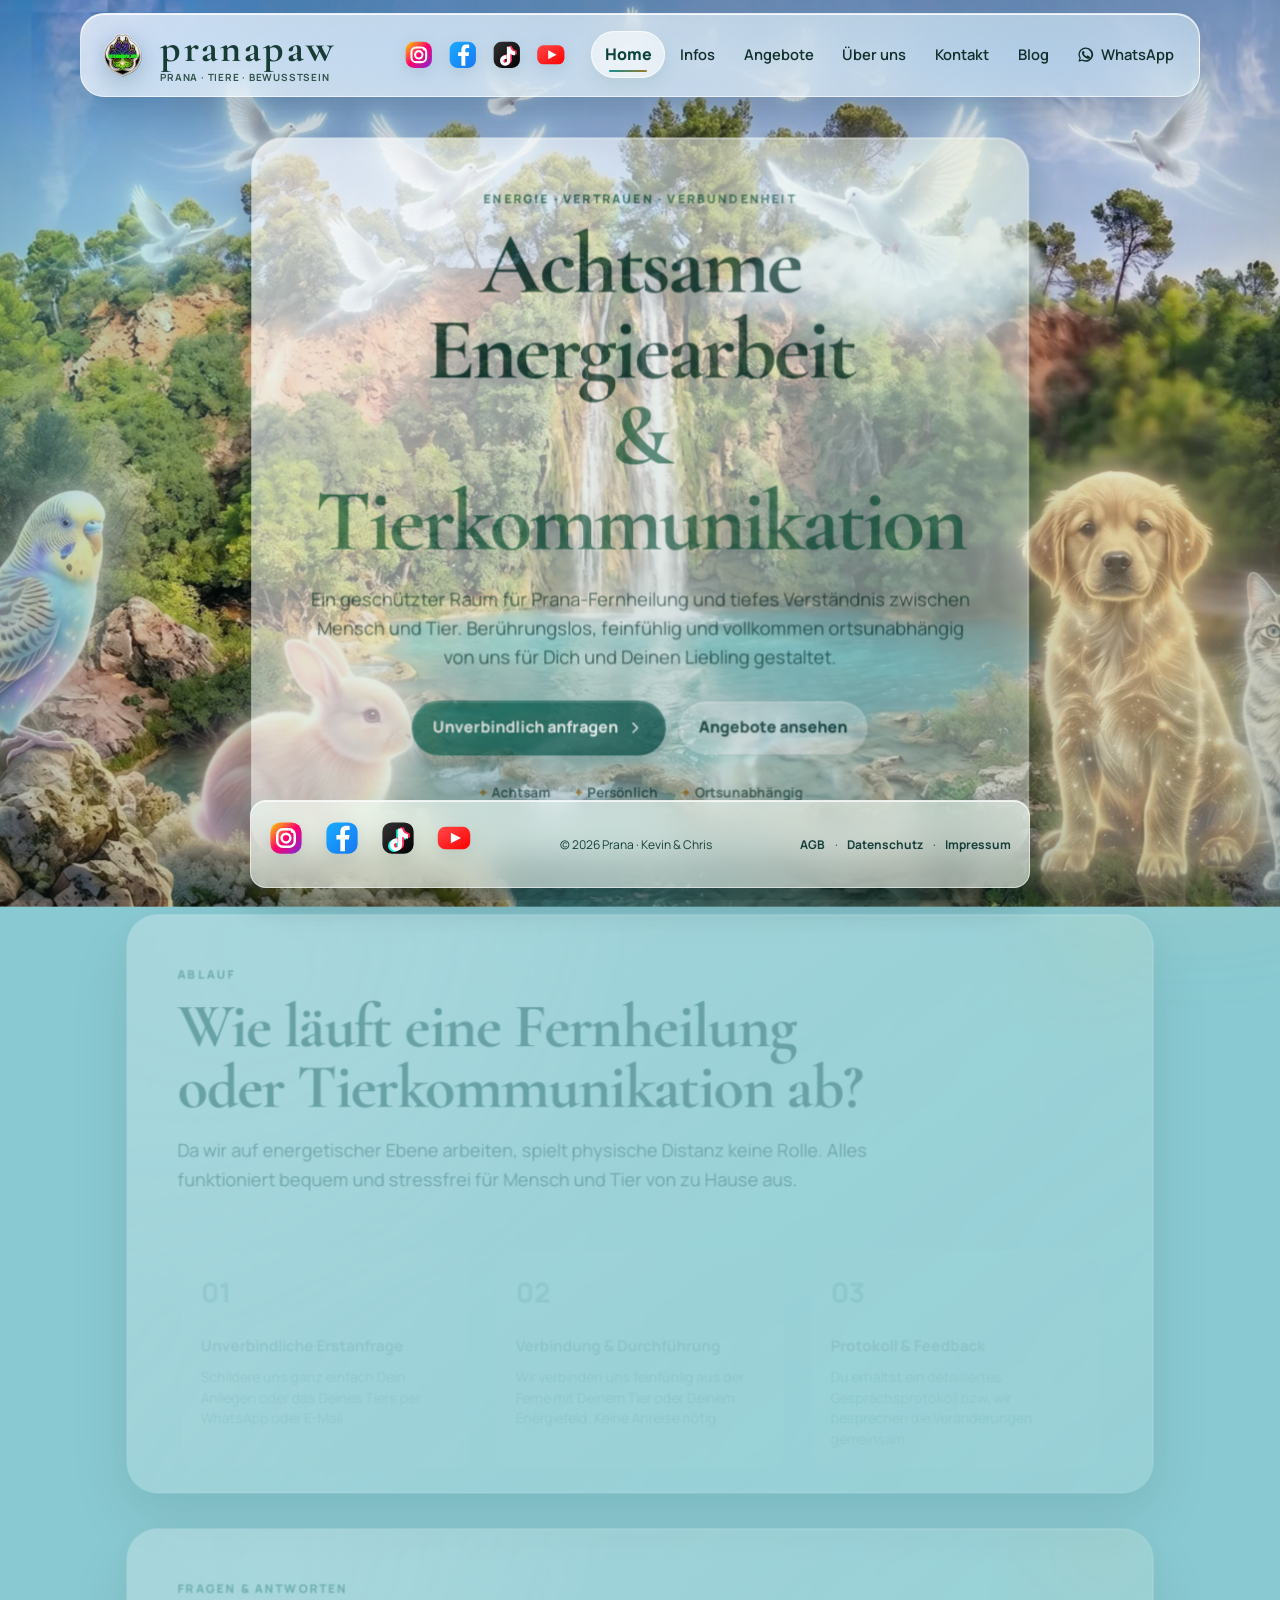
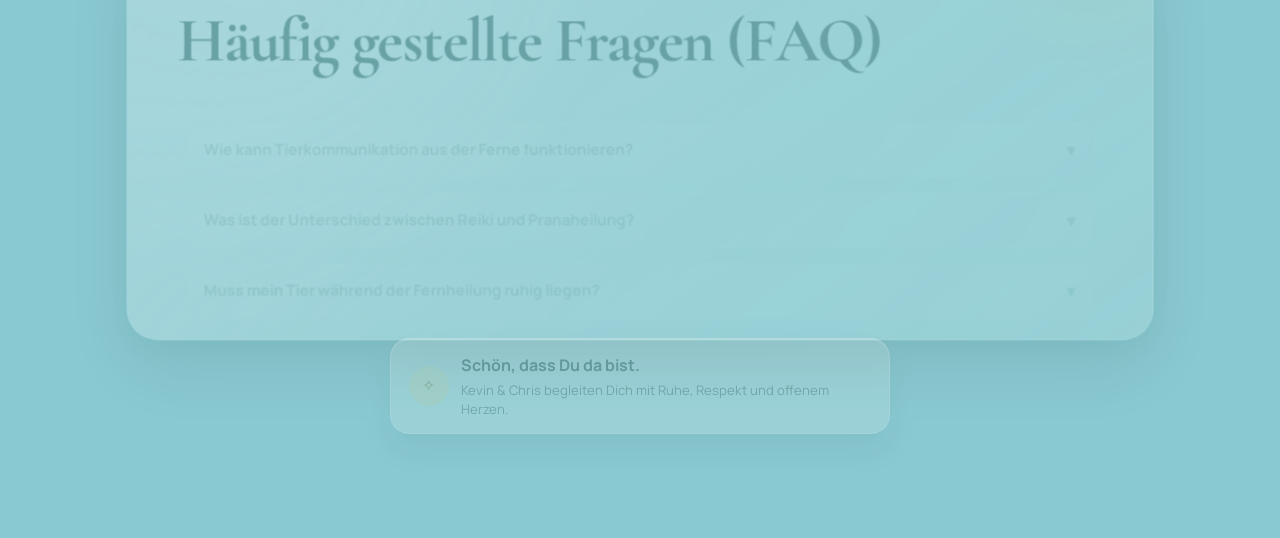
==== commit 4de84ff5: "Update Google Tag Manager container to GTM-W2FNJTNM" ====
--- a/PRANAPAW/Webseite/index.html
+++ b/PRANAPAW/Webseite/index.html
@@ -2,15 +2,13 @@
 
 <html lang="de">
 <head>
-<!-- Google tag (gtag.js) -->
-<script async src="https://www.googletagmanager.com/gtag/js?id=G-33EF6VWX2S"></script>
-<script>
-  window.dataLayer = window.dataLayer || [];
-  function gtag(){dataLayer.push(arguments);}
-  gtag('js', new Date());
-
-  gtag('config', 'G-33EF6VWX2S');
-</script>
+<!-- Google Tag Manager -->
+<script>(function(w,d,s,l,i){w[l]=w[l]||[];w[l].push({'gtm.start':
+new Date().getTime(),event:'gtm.js'});var f=d.getElementsByTagName(s)[0],
+j=d.createElement(s),dl=l!='dataLayer'?'&l='+l:'';j.async=true;j.src=
+'https://www.googletagmanager.com/gtm.js?id='+i+dl;f.parentNode.insertBefore(j,f);
+})(window,document,'script','dataLayer','GTM-W2FNJTNM');</script>
+<!-- End Google Tag Manager -->
 <meta charset="utf-8"/>
 <meta content="width=device-width, initial-scale=1, viewport-fit=cover" name="viewport"/>
 <meta content="#173c35" name="theme-color"/>
@@ -94,6 +92,10 @@
 </script>
 </head>
 <body>
+<!-- Google Tag Manager (noscript) -->
+<noscript><iframe src="https://www.googletagmanager.com/ns.html?id=GTM-W2FNJTNM"
+height="0" width="0" style="display:none;visibility:hidden"></iframe></noscript>
+<!-- End Google Tag Manager (noscript) -->
 <!-- Global SVG definitions for 3D gradients -->
 <svg aria-hidden="true" class="svg-defs" style="position: absolute; width: 0; height: 0; overflow: hidden;">
 <defs>
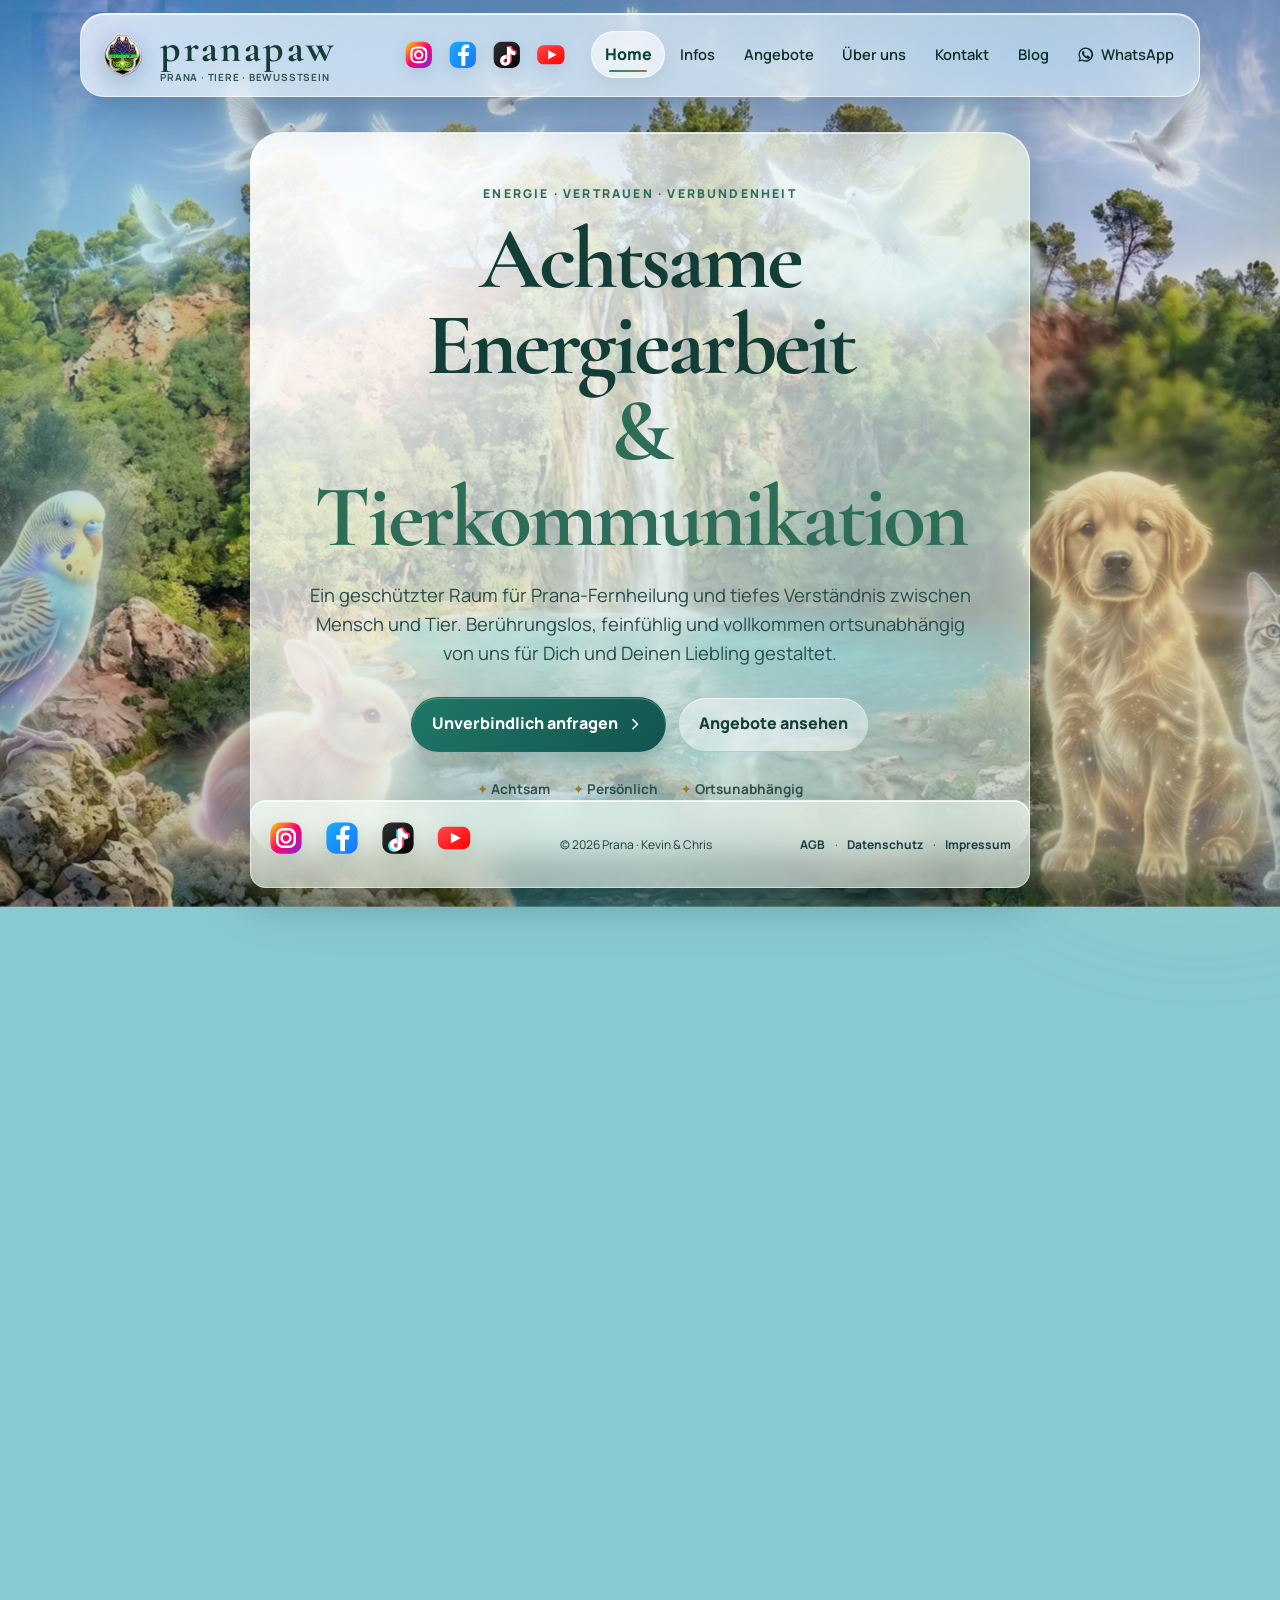
==== commit ab21a76a: "Include Google tag (gtag.js G-33EF6VWX2S) right after head tag" ====
--- a/PRANAPAW/Webseite/index.html
+++ b/PRANAPAW/Webseite/index.html
@@ -2,6 +2,15 @@
 
 <html lang="de">
 <head>
+<!-- Google tag (gtag.js) -->
+<script async src="https://www.googletagmanager.com/gtag/js?id=G-33EF6VWX2S"></script>
+<script>
+  window.dataLayer = window.dataLayer || [];
+  function gtag(){dataLayer.push(arguments);}
+  gtag('js', new Date());
+
+  gtag('config', 'G-33EF6VWX2S');
+</script>
 <!-- Google Tag Manager -->
 <script>(function(w,d,s,l,i){w[l]=w[l]||[];w[l].push({'gtm.start':
 new Date().getTime(),event:'gtm.js'});var f=d.getElementsByTagName(s)[0],
